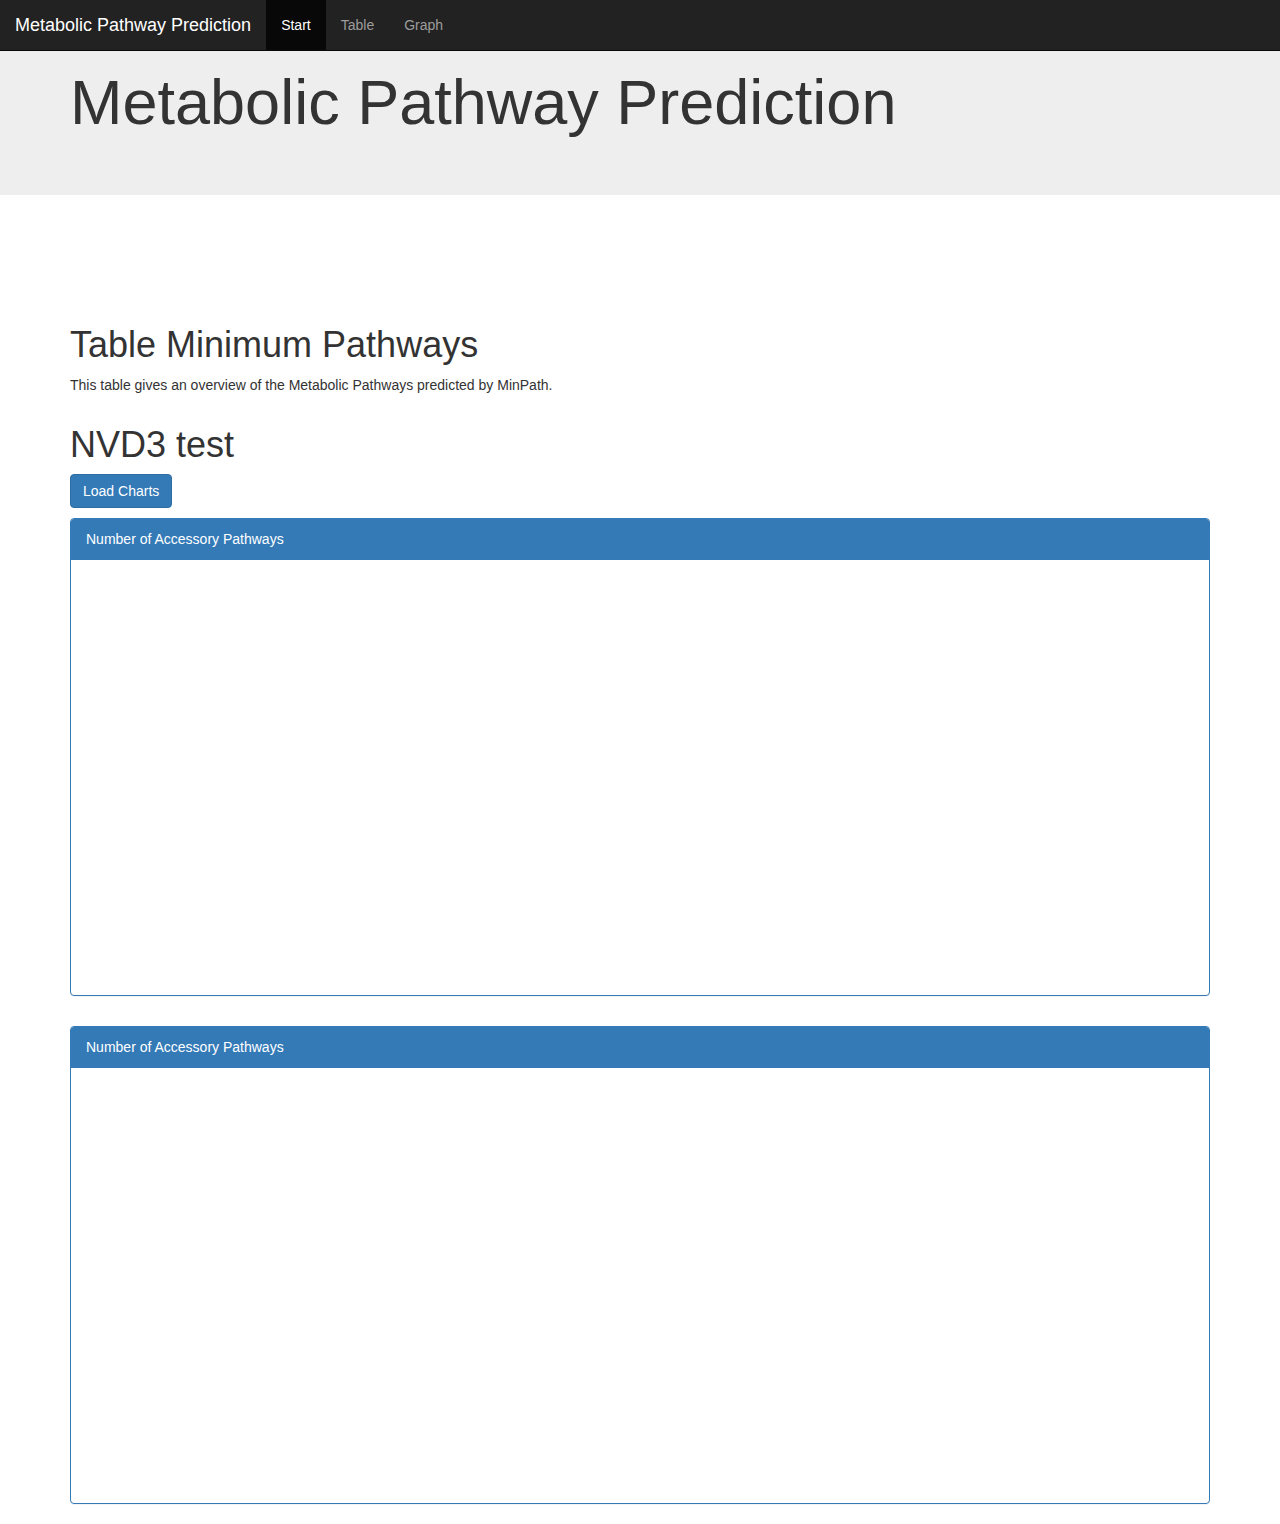
==== index.html @ ca13753d ":)" ====
<!DOCTYPE html>
<!-- head was copied from https://www.youtube.com/watch?v=IPwe3LaZ4Eg linked all
scripts/stylesheets for Nvd3 -->

<html lang="en">

<head>

  <title> MetaPathPrediction </title>
  <!-- meta for bootstrap to work properly -->
  <meta charset ="utf-8">
  <meta name ="viewport" content="width=device-width, initial-scale=1"> <!-- works on all devices and resolutions -->

  <!-- links all lokal .css stylesheets -->
  <link rel="stylesheet" href="styles/nvd3_181.css">
  <link rel="stylesheet" href="styles/bootstrap_337.css">
  <link rel="stylesheet" href="styles/styles.css">

  <!-- links all lokal javascript files -->
  <script src="scripts/framework/jquery331.js"> </script>
  <script src="scripts/framework/d3v3.js"> </script>
  <script src="scripts/framework/nvd3_181.js"> </script>

  <script src="scripts/testdata.json"> </script>
  <script src="scripts/full.json"> </script>
  <script src="scripts/functions.js"> </script>

</head>

<body>
  <!-- fixed navigation bar -->
  <nav class="navbar navbar-inverse navbar-fixed-top">
    <div class="container-fluid">
      <div class="navbar-header">
        <a class="navbar-brand" href="#"> Metabolic Pathway Prediction </a>
      </div>
      <ul class="nav navbar-nav">
        <li class="active"> <a href="#"> Start </a> </li>
        <li> <a href="#"> Table </a> </li>
        <li> <a href="#btnLoadChart"> Graph </a> </li>
      </ul>
    </div>
  </nav>

  <!-- jumbotron containing header -->
  <div class="jumbotron mb-0">
    <div class="container">
        <h1 class="display-3"> Metabolic Pathway Prediction </h1>
    </div>
  </div>

  <div class="container">

    <!-- container with table -->
    <div id="table-container">
      <h1 id="minpathcontainer" style="padding-top: 80px;"> Table Minimum Pathways </h1>
        <p> This table gives an overview of the Metabolic Pathways predicted by MinPath. </p>
    </div>

    <div class="row">
      <div class="col-sm-12">
          <h1> NVD3 test </h1>
          <button type="button" class="btn btn-primary" id="btnLoadCharts"> Load Charts </button>
      </div>
    </div>

<!-- header and load button; contains the graph -->
      <div class="row">
          <div class="col-sm-12">
          <div class="panel panel-primary">
            <div class="panel-heading"> Number of Accessory Pathways </div>
            <div class="panel-body">
              <div id="chart">
                <svg></svg>
              </div>
            </div>
          </div>
        </div>
      </div>

      <div class="row">
          <div class="col-sm-12">
          <div class="panel panel-primary">
            <div class="panel-heading"> Number of Accessory Pathways </div>
            <div class="panel-body">
              <div id="chart2">
                <svg></svg>
              </div>
            </div>
          </div>
        </div>
      </div>

  </div>

</body>

</html>
---- styles/nvd3_181.css ----
/* nvd3 version 1.8.1 (https://github.com/novus/nvd3) 2015-06-15 */
.nvd3 .nv-axis {
    pointer-events:none;
    opacity: 1;
}

.nvd3 .nv-axis path {
    fill: none;
    stroke: #000;
    stroke-opacity: .75;
    shape-rendering: crispEdges;
}

.nvd3 .nv-axis path.domain {
    stroke-opacity: .75;
}

.nvd3 .nv-axis.nv-x path.domain {
    stroke-opacity: 0;
}

.nvd3 .nv-axis line {
    fill: none;
    stroke: #e5e5e5;
    shape-rendering: crispEdges;
}

.nvd3 .nv-axis .zero line,
    /*this selector may not be necessary*/ .nvd3 .nv-axis line.zero {
    stroke-opacity: .75;
}

.nvd3 .nv-axis .nv-axisMaxMin text {
    font-weight: bold;
}

.nvd3 .x  .nv-axis .nv-axisMaxMin text,
.nvd3 .x2 .nv-axis .nv-axisMaxMin text,
.nvd3 .x3 .nv-axis .nv-axisMaxMin text {
    text-anchor: middle
}

.nvd3 .nv-axis.nv-disabled {
    opacity: 0;
}

.nvd3 .nv-bars rect {
    fill-opacity: .75;

    transition: fill-opacity 250ms linear;
    -moz-transition: fill-opacity 250ms linear;
    -webkit-transition: fill-opacity 250ms linear;
}

.nvd3 .nv-bars rect.hover {
    fill-opacity: 1;
}

.nvd3 .nv-bars .hover rect {
    fill: lightblue;
}

.nvd3 .nv-bars text {
    fill: rgba(0,0,0,0);
}

.nvd3 .nv-bars .hover text {
    fill: rgba(0,0,0,1);
}

.nvd3 .nv-multibar .nv-groups rect,
.nvd3 .nv-multibarHorizontal .nv-groups rect,
.nvd3 .nv-discretebar .nv-groups rect {
    stroke-opacity: 0;

    transition: fill-opacity 250ms linear;
    -moz-transition: fill-opacity 250ms linear;
    -webkit-transition: fill-opacity 250ms linear;
}

.nvd3 .nv-multibar .nv-groups rect:hover,
.nvd3 .nv-multibarHorizontal .nv-groups rect:hover,
.nvd3 .nv-candlestickBar .nv-ticks rect:hover,
.nvd3 .nv-discretebar .nv-groups rect:hover {
    fill-opacity: 1;
}

.nvd3 .nv-discretebar .nv-groups text,
.nvd3 .nv-multibarHorizontal .nv-groups text {
    font-weight: bold;
    fill: rgba(0,0,0,1);
    stroke: rgba(0,0,0,0);
}

/* boxplot CSS */
.nvd3 .nv-boxplot circle {
  fill-opacity: 0.5;
}

.nvd3 .nv-boxplot circle:hover {
  fill-opacity: 1;
}

.nvd3 .nv-boxplot rect:hover {
  fill-opacity: 1;
}

.nvd3 line.nv-boxplot-median {
  stroke: black;
}

.nv-boxplot-tick:hover {
  stroke-width: 2.5px;
}
/* bullet */
.nvd3.nv-bullet { font: 10px sans-serif; }
.nvd3.nv-bullet .nv-measure { fill-opacity: .8; }
.nvd3.nv-bullet .nv-measure:hover { fill-opacity: 1; }
.nvd3.nv-bullet .nv-marker { stroke: #000; stroke-width: 2px; }
.nvd3.nv-bullet .nv-markerTriangle { stroke: #000; fill: #fff; stroke-width: 1.5px; }
.nvd3.nv-bullet .nv-tick line { stroke: #666; stroke-width: .5px; }
.nvd3.nv-bullet .nv-range.nv-s0 { fill: #eee; }
.nvd3.nv-bullet .nv-range.nv-s1 { fill: #ddd; }
.nvd3.nv-bullet .nv-range.nv-s2 { fill: #ccc; }
.nvd3.nv-bullet .nv-title { font-size: 14px; font-weight: bold; }
.nvd3.nv-bullet .nv-subtitle { fill: #999; }


.nvd3.nv-bullet .nv-range {
    fill: #bababa;
    fill-opacity: .4;
}
.nvd3.nv-bullet .nv-range:hover {
    fill-opacity: .7;
}

.nvd3.nv-candlestickBar .nv-ticks .nv-tick {
    stroke-width: 1px;
}

.nvd3.nv-candlestickBar .nv-ticks .nv-tick.hover {
    stroke-width: 2px;
}

.nvd3.nv-candlestickBar .nv-ticks .nv-tick.positive rect {
    stroke: #2ca02c;
    fill: #2ca02c;
}

.nvd3.nv-candlestickBar .nv-ticks .nv-tick.negative rect {
    stroke: #d62728;
    fill: #d62728;
}

.with-transitions .nv-candlestickBar .nv-ticks .nv-tick {
    transition: stroke-width 250ms linear, stroke-opacity 250ms linear;
    -moz-transition: stroke-width 250ms linear, stroke-opacity 250ms linear;
    -webkit-transition: stroke-width 250ms linear, stroke-opacity 250ms linear;

}

.nvd3.nv-candlestickBar .nv-ticks line {
    stroke: #333;
}


.nvd3 .nv-legend .nv-disabled rect {
    /*fill-opacity: 0;*/
}

.nvd3 .nv-check-box .nv-box {
    fill-opacity:0;
    stroke-width:2;
}

.nvd3 .nv-check-box .nv-check {
    fill-opacity:0;
    stroke-width:4;
}

.nvd3 .nv-series.nv-disabled .nv-check-box .nv-check {
    fill-opacity:0;
    stroke-opacity:0;
}

.nvd3 .nv-controlsWrap .nv-legend .nv-check-box .nv-check {
    opacity: 0;
}

/* line plus bar */
.nvd3.nv-linePlusBar .nv-bar rect {
    fill-opacity: .75;
}

.nvd3.nv-linePlusBar .nv-bar rect:hover {
    fill-opacity: 1;
}
.nvd3 .nv-groups path.nv-line {
    fill: none;
}

.nvd3 .nv-groups path.nv-area {
    stroke: none;
}

.nvd3.nv-line .nvd3.nv-scatter .nv-groups .nv-point {
    fill-opacity: 0;
    stroke-opacity: 0;
}

.nvd3.nv-scatter.nv-single-point .nv-groups .nv-point {
    fill-opacity: .5 !important;
    stroke-opacity: .5 !important;
}


.with-transitions .nvd3 .nv-groups .nv-point {
    transition: stroke-width 250ms linear, stroke-opacity 250ms linear;
    -moz-transition: stroke-width 250ms linear, stroke-opacity 250ms linear;
    -webkit-transition: stroke-width 250ms linear, stroke-opacity 250ms linear;

}

.nvd3.nv-scatter .nv-groups .nv-point.hover,
.nvd3 .nv-groups .nv-point.hover {
    stroke-width: 7px;
    fill-opacity: .95 !important;
    stroke-opacity: .95 !important;
}


.nvd3 .nv-point-paths path {
    stroke: #aaa;
    stroke-opacity: 0;
    fill: #eee;
    fill-opacity: 0;
}



.nvd3 .nv-indexLine {
    cursor: ew-resize;
}

/********************
 * SVG CSS
 */

/********************
  Default CSS for an svg element nvd3 used
*/
svg.nvd3-svg {
    -webkit-touch-callout: none;
    -webkit-user-select: none;
    -khtml-user-select: none;
    -ms-user-select: none;
    -moz-user-select: none;
    user-select: none;
    display: block;
    width:100%;
    height:100%;
}

/********************
  Box shadow and border radius styling
*/
.nvtooltip.with-3d-shadow, .with-3d-shadow .nvtooltip {
    -moz-box-shadow: 0 5px 10px rgba(0,0,0,.2);
    -webkit-box-shadow: 0 5px 10px rgba(0,0,0,.2);
    box-shadow: 0 5px 10px rgba(0,0,0,.2);

    -webkit-border-radius: 5px;
    -moz-border-radius: 5px;
    border-radius: 5px;
}


.nvd3 text {
    font: normal 12px Arial;
}

.nvd3 .title {
    font: bold 14px Arial;
}

.nvd3 .nv-background {
    fill: white;
    fill-opacity: 0;
}

.nvd3.nv-noData {
    font-size: 18px;
    font-weight: bold;
}


/**********
*  Brush
*/

.nv-brush .extent {
    fill-opacity: .125;
    shape-rendering: crispEdges;
}

.nv-brush .resize path {
    fill: #eee;
    stroke: #666;
}


/**********
*  Legend
*/

.nvd3 .nv-legend .nv-series {
    cursor: pointer;
}

.nvd3 .nv-legend .nv-disabled circle {
    fill-opacity: 0;
}

/* focus */
.nvd3 .nv-brush .extent {
    fill-opacity: 0 !important;
}

.nvd3 .nv-brushBackground rect {
    stroke: #000;
    stroke-width: .4;
    fill: #fff;
    fill-opacity: .7;
}


.nvd3.nv-ohlcBar .nv-ticks .nv-tick {
    stroke-width: 1px;
}

.nvd3.nv-ohlcBar .nv-ticks .nv-tick.hover {
    stroke-width: 2px;
}

.nvd3.nv-ohlcBar .nv-ticks .nv-tick.positive {
    stroke: #2ca02c;
}

.nvd3.nv-ohlcBar .nv-ticks .nv-tick.negative {
    stroke: #d62728;
}


.nvd3 .background path {
    fill: none;
    stroke: #EEE;
    stroke-opacity: .4;
    shape-rendering: crispEdges;
}

.nvd3 .foreground path {
    fill: none;
    stroke-opacity: .7;
}

.nvd3 .nv-parallelCoordinates-brush .extent
{
    fill: #fff;
    fill-opacity: .6;
    stroke: gray;
    shape-rendering: crispEdges;
}

.nvd3 .nv-parallelCoordinates .hover  {
    fill-opacity: 1;
	stroke-width: 3px;
}


.nvd3 .missingValuesline line {
  fill: none;
  stroke: black;
  stroke-width: 1;
  stroke-opacity: 1;
  stroke-dasharray: 5, 5;
}
.nvd3.nv-pie path {
    stroke-opacity: 0;
    transition: fill-opacity 250ms linear, stroke-width 250ms linear, stroke-opacity 250ms linear;
    -moz-transition: fill-opacity 250ms linear, stroke-width 250ms linear, stroke-opacity 250ms linear;
    -webkit-transition: fill-opacity 250ms linear, stroke-width 250ms linear, stroke-opacity 250ms linear;

}

.nvd3.nv-pie .nv-pie-title {
    font-size: 24px;
    fill: rgba(19, 196, 249, 0.59);
}

.nvd3.nv-pie .nv-slice text {
    stroke: #000;
    stroke-width: 0;
}

.nvd3.nv-pie path {
    stroke: #fff;
    stroke-width: 1px;
    stroke-opacity: 1;
}

.nvd3.nv-pie .hover path {
    fill-opacity: .7;
}
.nvd3.nv-pie .nv-label {
    pointer-events: none;
}
.nvd3.nv-pie .nv-label rect {
    fill-opacity: 0;
    stroke-opacity: 0;
}

/* scatter */
.nvd3 .nv-groups .nv-point.hover {
    stroke-width: 20px;
    stroke-opacity: .5;
}

.nvd3 .nv-scatter .nv-point.hover {
    fill-opacity: 1;
}
.nv-noninteractive {
    pointer-events: none;
}

.nv-distx, .nv-disty {
    pointer-events: none;
}

/* sparkline */
.nvd3.nv-sparkline path {
    fill: none;
}

.nvd3.nv-sparklineplus g.nv-hoverValue {
    pointer-events: none;
}

.nvd3.nv-sparklineplus .nv-hoverValue line {
    stroke: #333;
    stroke-width: 1.5px;
}

.nvd3.nv-sparklineplus,
.nvd3.nv-sparklineplus g {
    pointer-events: all;
}

.nvd3 .nv-hoverArea {
    fill-opacity: 0;
    stroke-opacity: 0;
}

.nvd3.nv-sparklineplus .nv-xValue,
.nvd3.nv-sparklineplus .nv-yValue {
    stroke-width: 0;
    font-size: .9em;
    font-weight: normal;
}

.nvd3.nv-sparklineplus .nv-yValue {
    stroke: #f66;
}

.nvd3.nv-sparklineplus .nv-maxValue {
    stroke: #2ca02c;
    fill: #2ca02c;
}

.nvd3.nv-sparklineplus .nv-minValue {
    stroke: #d62728;
    fill: #d62728;
}

.nvd3.nv-sparklineplus .nv-currentValue {
    font-weight: bold;
    font-size: 1.1em;
}
/* stacked area */
.nvd3.nv-stackedarea path.nv-area {
    fill-opacity: .7;
    stroke-opacity: 0;
    transition: fill-opacity 250ms linear, stroke-opacity 250ms linear;
    -moz-transition: fill-opacity 250ms linear, stroke-opacity 250ms linear;
    -webkit-transition: fill-opacity 250ms linear, stroke-opacity 250ms linear;
}

.nvd3.nv-stackedarea path.nv-area.hover {
    fill-opacity: .9;
}


.nvd3.nv-stackedarea .nv-groups .nv-point {
    stroke-opacity: 0;
    fill-opacity: 0;
}


.nvtooltip {
    position: absolute;
    background-color: rgba(255,255,255,1.0);
    color: rgba(0,0,0,1.0);
    padding: 1px;
    border: 1px solid rgba(0,0,0,.2);
    z-index: 10000;
    display: block;

    font-family: Arial;
    font-size: 13px;
    text-align: left;
    pointer-events: none;

    white-space: nowrap;

    -webkit-touch-callout: none;
    -webkit-user-select: none;
    -khtml-user-select: none;
    -moz-user-select: none;
    -ms-user-select: none;
    user-select: none;
}

.nvtooltip {
    background: rgba(255,255,255, 0.8);
    border: 1px solid rgba(0,0,0,0.5);
    border-radius: 4px;
}

/*Give tooltips that old fade in transition by
    putting a "with-transitions" class on the container div.
*/
.nvtooltip.with-transitions, .with-transitions .nvtooltip {
    transition: opacity 50ms linear;
    -moz-transition: opacity 50ms linear;
    -webkit-transition: opacity 50ms linear;

    transition-delay: 200ms;
    -moz-transition-delay: 200ms;
    -webkit-transition-delay: 200ms;
}

.nvtooltip.x-nvtooltip,
.nvtooltip.y-nvtooltip {
    padding: 8px;
}

.nvtooltip h3 {
    margin: 0;
    padding: 4px 14px;
    line-height: 18px;
    font-weight: normal;
    background-color: rgba(247,247,247,0.75);
    color: rgba(0,0,0,1.0);
    text-align: center;

    border-bottom: 1px solid #ebebeb;

    -webkit-border-radius: 5px 5px 0 0;
    -moz-border-radius: 5px 5px 0 0;
    border-radius: 5px 5px 0 0;
}

.nvtooltip p {
    margin: 0;
    padding: 5px 14px;
    text-align: center;
}

.nvtooltip span {
    display: inline-block;
    margin: 2px 0;
}

.nvtooltip table {
    margin: 6px;
    border-spacing:0;
}


.nvtooltip table td {
    padding: 2px 9px 2px 0;
    vertical-align: middle;
}

.nvtooltip table td.key {
    font-weight:normal;
}
.nvtooltip table td.value {
    text-align: right;
    font-weight: bold;
}

.nvtooltip table tr.highlight td {
    padding: 1px 9px 1px 0;
    border-bottom-style: solid;
    border-bottom-width: 1px;
    border-top-style: solid;
    border-top-width: 1px;
}

.nvtooltip table td.legend-color-guide div {
    width: 8px;
    height: 8px;
    vertical-align: middle;
}

.nvtooltip table td.legend-color-guide div {
    width: 12px;
    height: 12px;
    border: 1px solid #999;
}

.nvtooltip .footer {
    padding: 3px;
    text-align: center;
}

.nvtooltip-pending-removal {
    pointer-events: none;
    display: none;
}


/****
Interactive Layer
*/
.nvd3 .nv-interactiveGuideLine {
    pointer-events:none;
}
.nvd3 line.nv-guideline {
    stroke: #ccc;
}
---- styles/styles.css ----
#chart svg {
  height: 400px;
}

#chart2 svg {
  height: 400px;
}
div.row {
    margin-top: 10px;
}
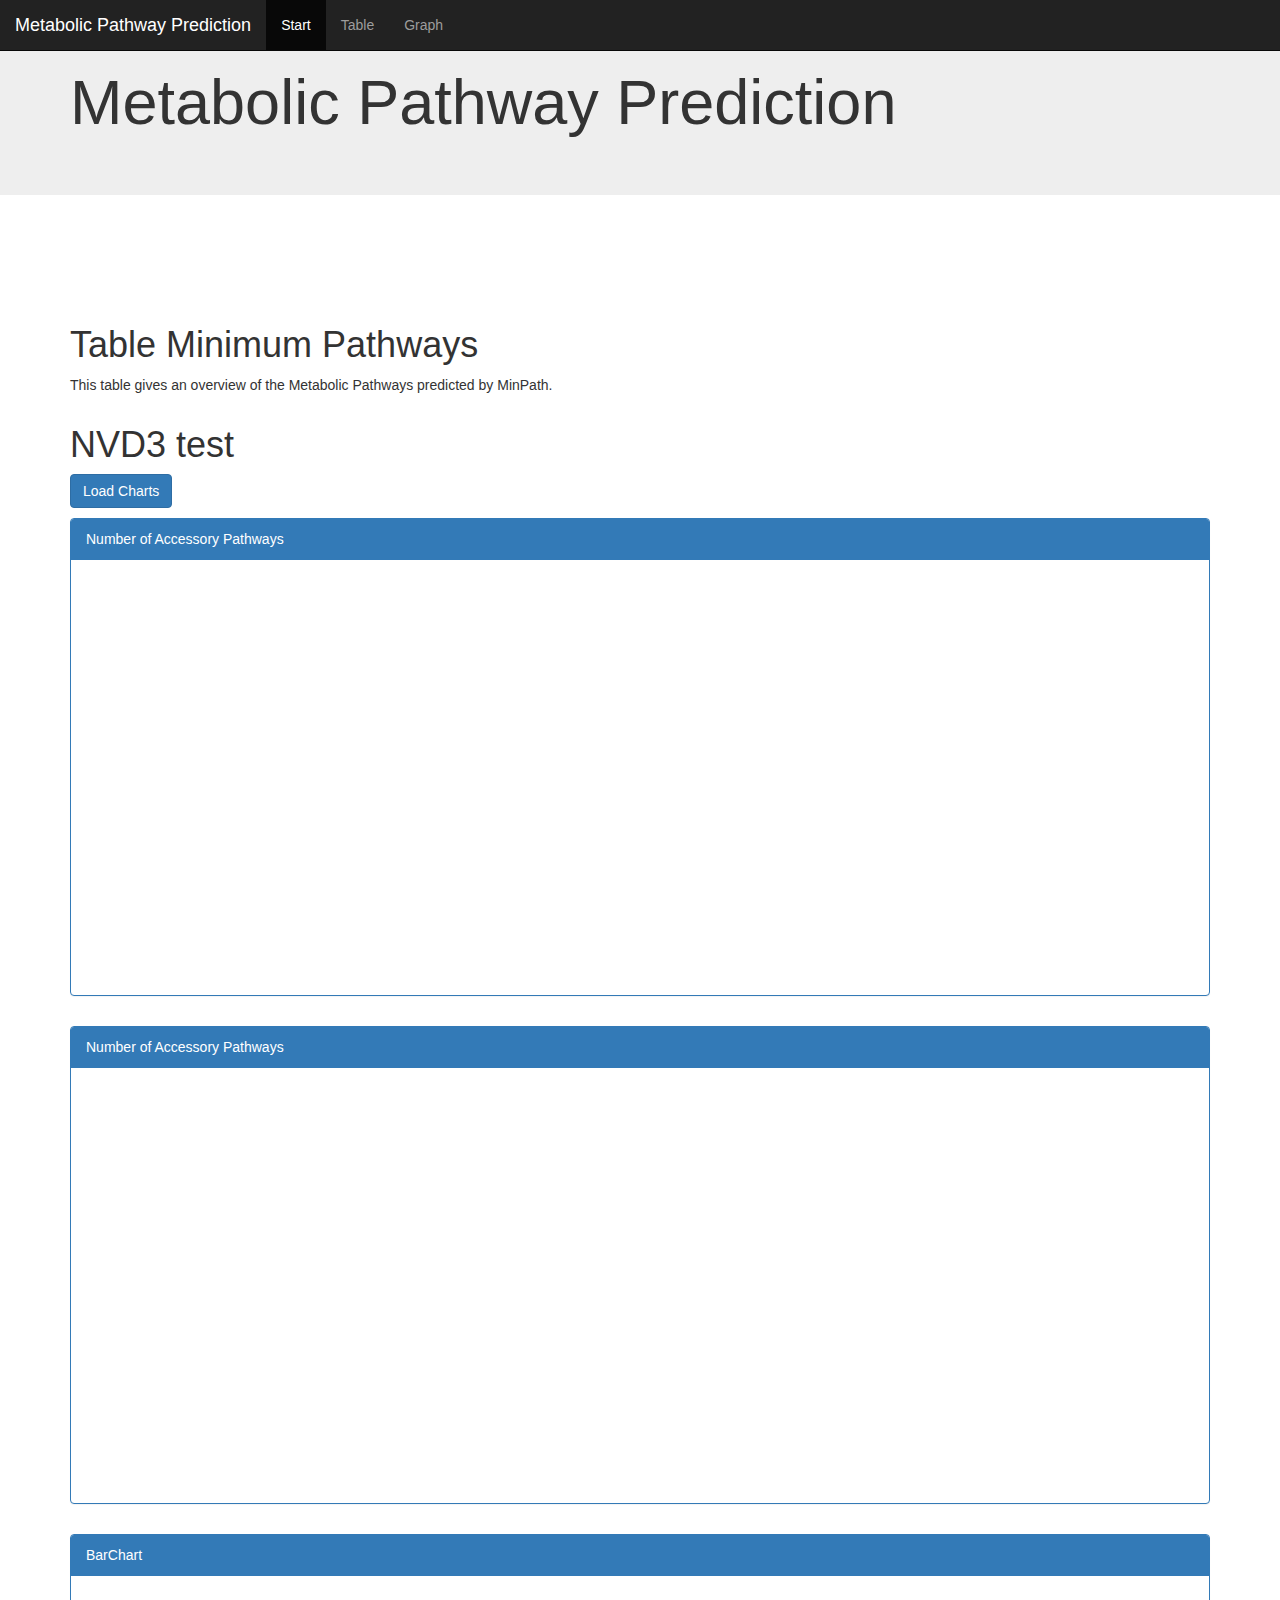
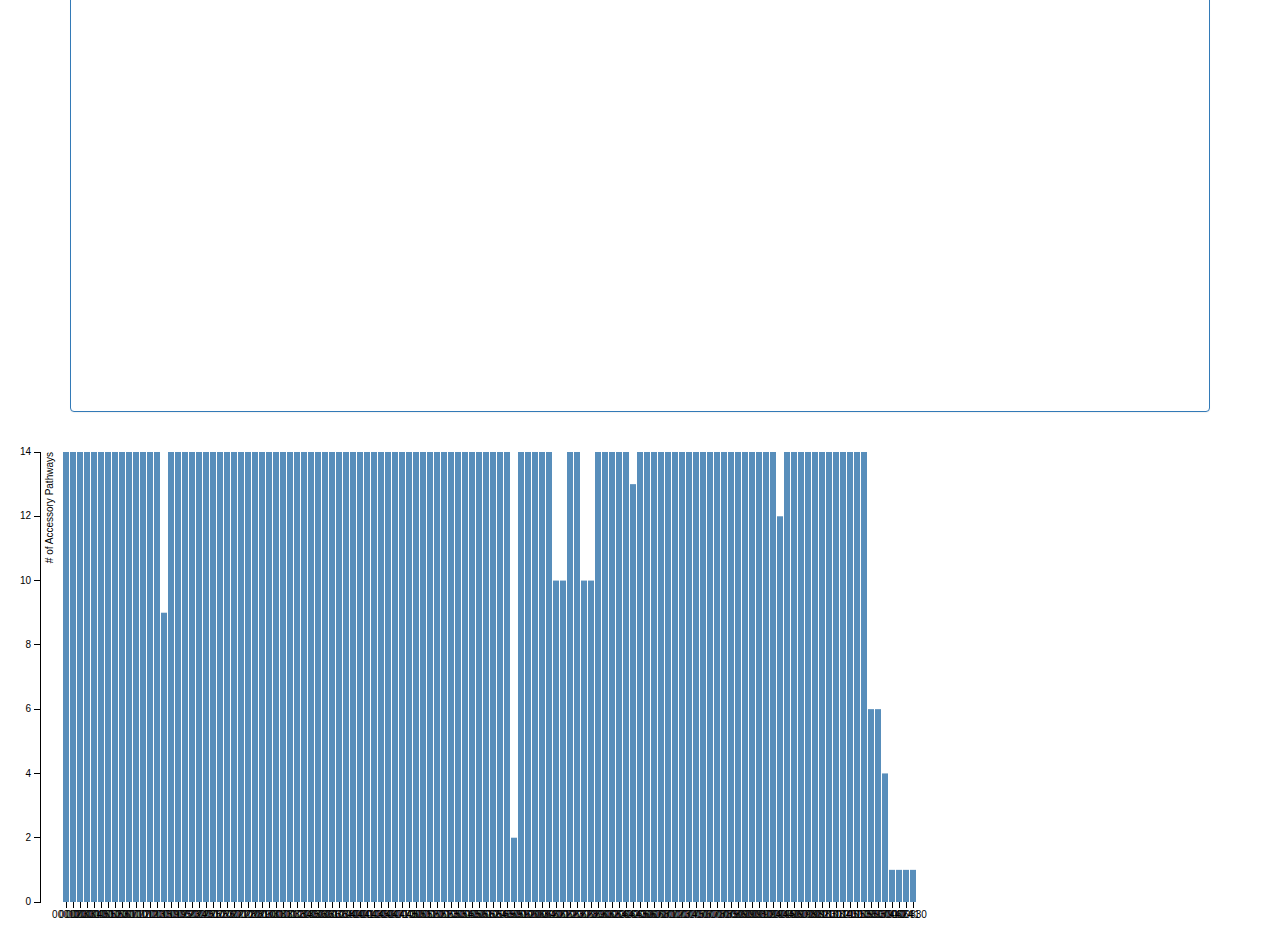
==== commit 1fdb845f: "ordered barchart added" ====
--- a/index.html
+++ b/index.html
@@ -24,10 +24,41 @@
   <script src="scripts/testdata.json"> </script>
   <script src="scripts/full.json"> </script>
   <script src="scripts/functions.js"> </script>
+<!--  <script src="scripts/barChartScript.js"></script> -->
+<style>
+
+.axis text {
+  font: 10px sans-serif;
+}
+
+.axis path,
+.axis line {
+  fill: none;
+  stroke: #000;
+  shape-rendering: crispEdges;
+}
+
+.bar {
+  fill: steelblue;
+  fill-opacity: .9;
+}
+
+.x.axis path {
+  display: none;
+}
+
+label {
+  position: absolute;
+  top: 10px;
+  right: 10px;
+}
+
+</style>
 
 </head>
 
 <body>
+
   <!-- fixed navigation bar -->
   <nav class="navbar navbar-inverse navbar-fixed-top">
     <div class="container-fluid">
@@ -91,8 +122,113 @@
         </div>
       </div>
 
+
+      <div class="row">
+          <div class="col-sm-12">
+          <div class="panel panel-primary">
+            <div class="panel-heading"> BarChart </div>
+            <div class="panel-body">
+              <div id="chart3">
+                <svg>
+                  <script>
+
+                var margin = {top: 20, right: 20, bottom: 30, left: 40},
+                    width = 960 - margin.left - margin.right,
+                    height = 500 - margin.top - margin.bottom;
+
+                var x = d3.scale.ordinal()
+                    .rangeRoundBands([0, width], .1, 1);
+
+                var y = d3.scale.linear()
+                    .range([height, 0]);
+
+                var xAxis = d3.svg.axis()
+                    .scale(x)
+                    .orient("bottom");
+
+                var yAxis = d3.svg.axis()
+                    .scale(y)
+                    .orient("left")
+
+                var svg = d3.select("body").append("svg")
+                    .attr("width", width + margin.left + margin.right)
+                    .attr("height", height + margin.top + margin.bottom)
+                  .append("g")
+                    .attr("transform", "translate(" + margin.left + "," + margin.top + ")");
+
+                d3.json("scripts/full.json", function(error, data) {
+
+                  x.domain(data.map(function(d) { return d.id; }));
+                  y.domain([0, d3.max(data, function(d) { return d.count; })]);
+
+                  svg.append("g")
+                      .attr("class", "x axis")
+                      .attr("transform", "translate(0," + height + ")")
+                      .call(xAxis);
+
+                  svg.append("g")
+                      .attr("class", "y axis")
+                      .call(yAxis)
+                    .append("text")
+                      .attr("transform", "rotate(-90)")
+                      .attr("y", 6)
+                      .attr("dy", ".71em")
+                      .style("text-anchor", "end")
+                      .text("# of Accessory Pathways");
+
+                  svg.selectAll(".bar")
+                      .data(data)
+                    .enter().append("rect")
+                      .attr("class", "bar")
+                      .attr("x", function(d) { return x(d.id); })
+                      .attr("width", x.rangeBand())
+                      .attr("y", function(d) { return y(d.count); })
+                      .attr("height", function(d) { return height - y(d.count); });
+
+                  d3.select("input").on("change", change);
+
+                  var sortTimeout = setTimeout(function() {
+                    d3.select("input").property("checked", true).each(change);
+                  }, 2000);
+
+                  function change() {
+                    clearTimeout(sortTimeout);
+
+                    // Copy-on-write since tweens are evaluated after a delay.
+                    var x0 = x.domain(data.sort(this.checked
+                        ? function(a, b) { return b.count - a.count; }
+                        : function(a, b) { return d3.ascending(a.id, b.id); })
+                        .map(function(d) { return d.id; }))
+                        .copy();
+
+                    svg.selectAll(".bar")
+                        .sort(function(a, b) { return x0(a.id) - x0(b.id); });
+
+                    var transition = svg.transition().duration(750),
+                        delay = function(d, i) { return i * 50; };
+
+                    transition.selectAll(".bar")
+                        .delay(delay)
+                        .attr("x", function(d) { return x0(d.id); });
+
+                    transition.select(".x.axis")
+                        .call(xAxis)
+                      .selectAll("g")
+                        .delay(delay);
+                  }
+                });
+
+                </script>
+                </svg>
+              </div>
+            </div>
+          </div>
+        </div>
+      </div>
   </div>
 
+  <label> <input type="checkbox"> Sort values </label>
+
 </body>
 
 </html>
--- a/styles/styles.css
+++ b/styles/styles.css
@@ -5,6 +5,10 @@
 #chart2 svg {
   height: 400px;
 }
+#chart3 svg {
+  height: 400px;
+}
+
 div.row {
     margin-top: 10px;
 }
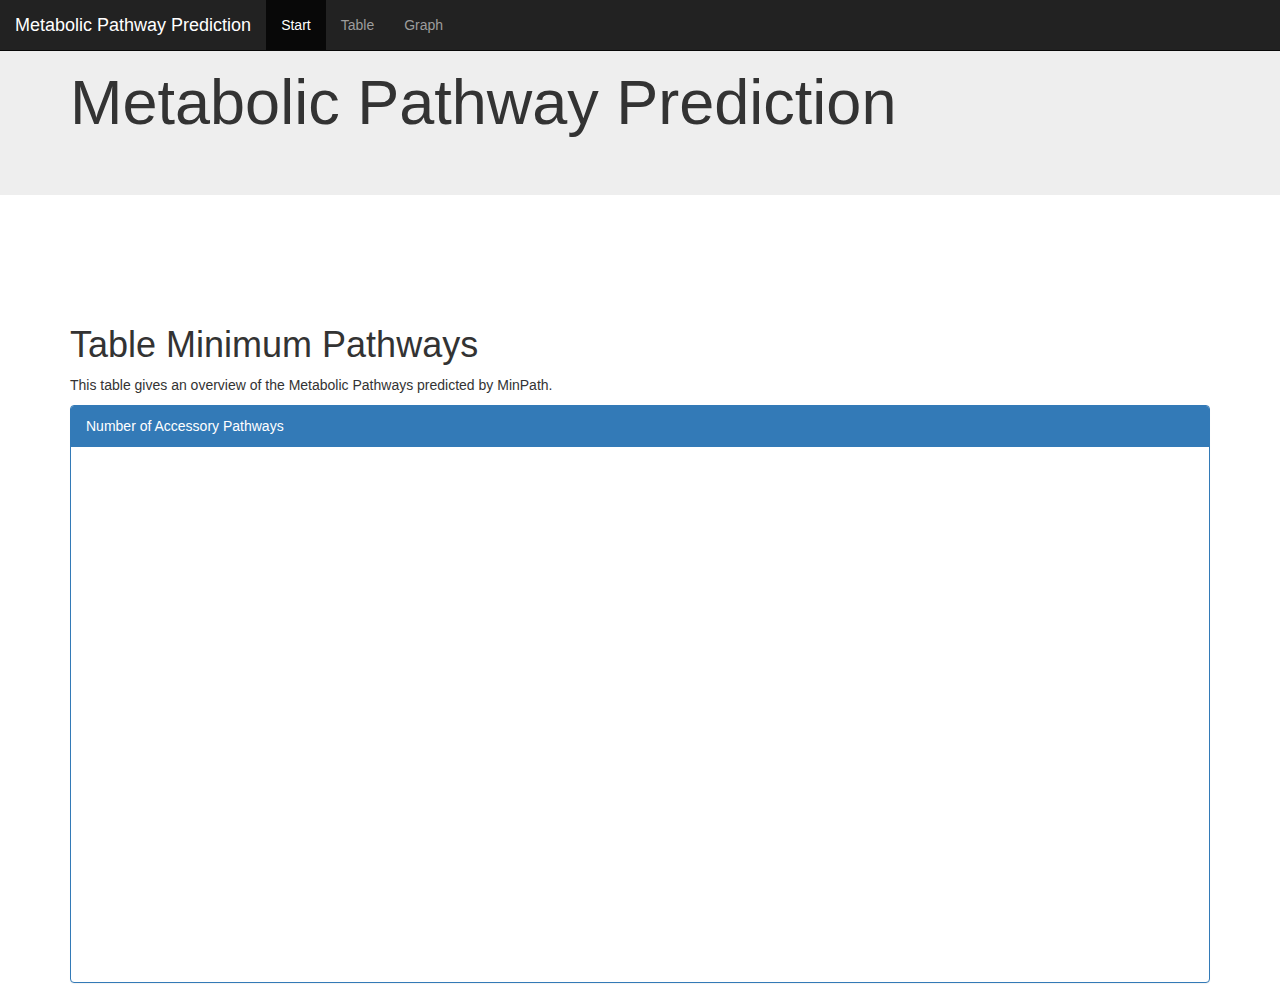
==== commit 04c04d96: "vivis stuff + barchart which is almost functioning" ====
--- a/index.html
+++ b/index.html
@@ -88,13 +88,6 @@
         <p> This table gives an overview of the Metabolic Pathways predicted by MinPath. </p>
     </div>
 
-    <div class="row">
-      <div class="col-sm-12">
-          <h1> NVD3 test </h1>
-          <button type="button" class="btn btn-primary" id="btnLoadCharts"> Load Charts </button>
-      </div>
-    </div>
-
 <!-- header and load button; contains the graph -->
       <div class="row">
           <div class="col-sm-12">
@@ -108,126 +101,8 @@
           </div>
         </div>
       </div>
-
-      <div class="row">
-          <div class="col-sm-12">
-          <div class="panel panel-primary">
-            <div class="panel-heading"> Number of Accessory Pathways </div>
-            <div class="panel-body">
-              <div id="chart2">
-                <svg></svg>
-              </div>
-            </div>
-          </div>
-        </div>
-      </div>
-
-
-      <div class="row">
-          <div class="col-sm-12">
-          <div class="panel panel-primary">
-            <div class="panel-heading"> BarChart </div>
-            <div class="panel-body">
-              <div id="chart3">
-                <svg>
-                  <script>
-
-                var margin = {top: 20, right: 20, bottom: 30, left: 40},
-                    width = 960 - margin.left - margin.right,
-                    height = 500 - margin.top - margin.bottom;
-
-                var x = d3.scale.ordinal()
-                    .rangeRoundBands([0, width], .1, 1);
-
-                var y = d3.scale.linear()
-                    .range([height, 0]);
-
-                var xAxis = d3.svg.axis()
-                    .scale(x)
-                    .orient("bottom");
-
-                var yAxis = d3.svg.axis()
-                    .scale(y)
-                    .orient("left")
-
-                var svg = d3.select("body").append("svg")
-                    .attr("width", width + margin.left + margin.right)
-                    .attr("height", height + margin.top + margin.bottom)
-                  .append("g")
-                    .attr("transform", "translate(" + margin.left + "," + margin.top + ")");
-
-                d3.json("scripts/full.json", function(error, data) {
-
-                  x.domain(data.map(function(d) { return d.id; }));
-                  y.domain([0, d3.max(data, function(d) { return d.count; })]);
-
-                  svg.append("g")
-                      .attr("class", "x axis")
-                      .attr("transform", "translate(0," + height + ")")
-                      .call(xAxis);
-
-                  svg.append("g")
-                      .attr("class", "y axis")
-                      .call(yAxis)
-                    .append("text")
-                      .attr("transform", "rotate(-90)")
-                      .attr("y", 6)
-                      .attr("dy", ".71em")
-                      .style("text-anchor", "end")
-                      .text("# of Accessory Pathways");
-
-                  svg.selectAll(".bar")
-                      .data(data)
-                    .enter().append("rect")
-                      .attr("class", "bar")
-                      .attr("x", function(d) { return x(d.id); })
-                      .attr("width", x.rangeBand())
-                      .attr("y", function(d) { return y(d.count); })
-                      .attr("height", function(d) { return height - y(d.count); });
-
-                  d3.select("input").on("change", change);
-
-                  var sortTimeout = setTimeout(function() {
-                    d3.select("input").property("checked", true).each(change);
-                  }, 2000);
-
-                  function change() {
-                    clearTimeout(sortTimeout);
-
-                    // Copy-on-write since tweens are evaluated after a delay.
-                    var x0 = x.domain(data.sort(this.checked
-                        ? function(a, b) { return b.count - a.count; }
-                        : function(a, b) { return d3.ascending(a.id, b.id); })
-                        .map(function(d) { return d.id; }))
-                        .copy();
-
-                    svg.selectAll(".bar")
-                        .sort(function(a, b) { return x0(a.id) - x0(b.id); });
-
-                    var transition = svg.transition().duration(750),
-                        delay = function(d, i) { return i * 50; };
-
-                    transition.selectAll(".bar")
-                        .delay(delay)
-                        .attr("x", function(d) { return x0(d.id); });
-
-                    transition.select(".x.axis")
-                        .call(xAxis)
-                      .selectAll("g")
-                        .delay(delay);
-                  }
-                });
-
-                </script>
-                </svg>
-              </div>
-            </div>
-          </div>
-        </div>
-      </div>
   </div>
 
-  <label> <input type="checkbox"> Sort values </label>
 
 </body>
 
--- a/styles/styles.css
+++ b/styles/styles.css
@@ -1,5 +1,5 @@
 #chart svg {
-  height: 400px;
+  height: 500px;
 }
 
 #chart2 svg {
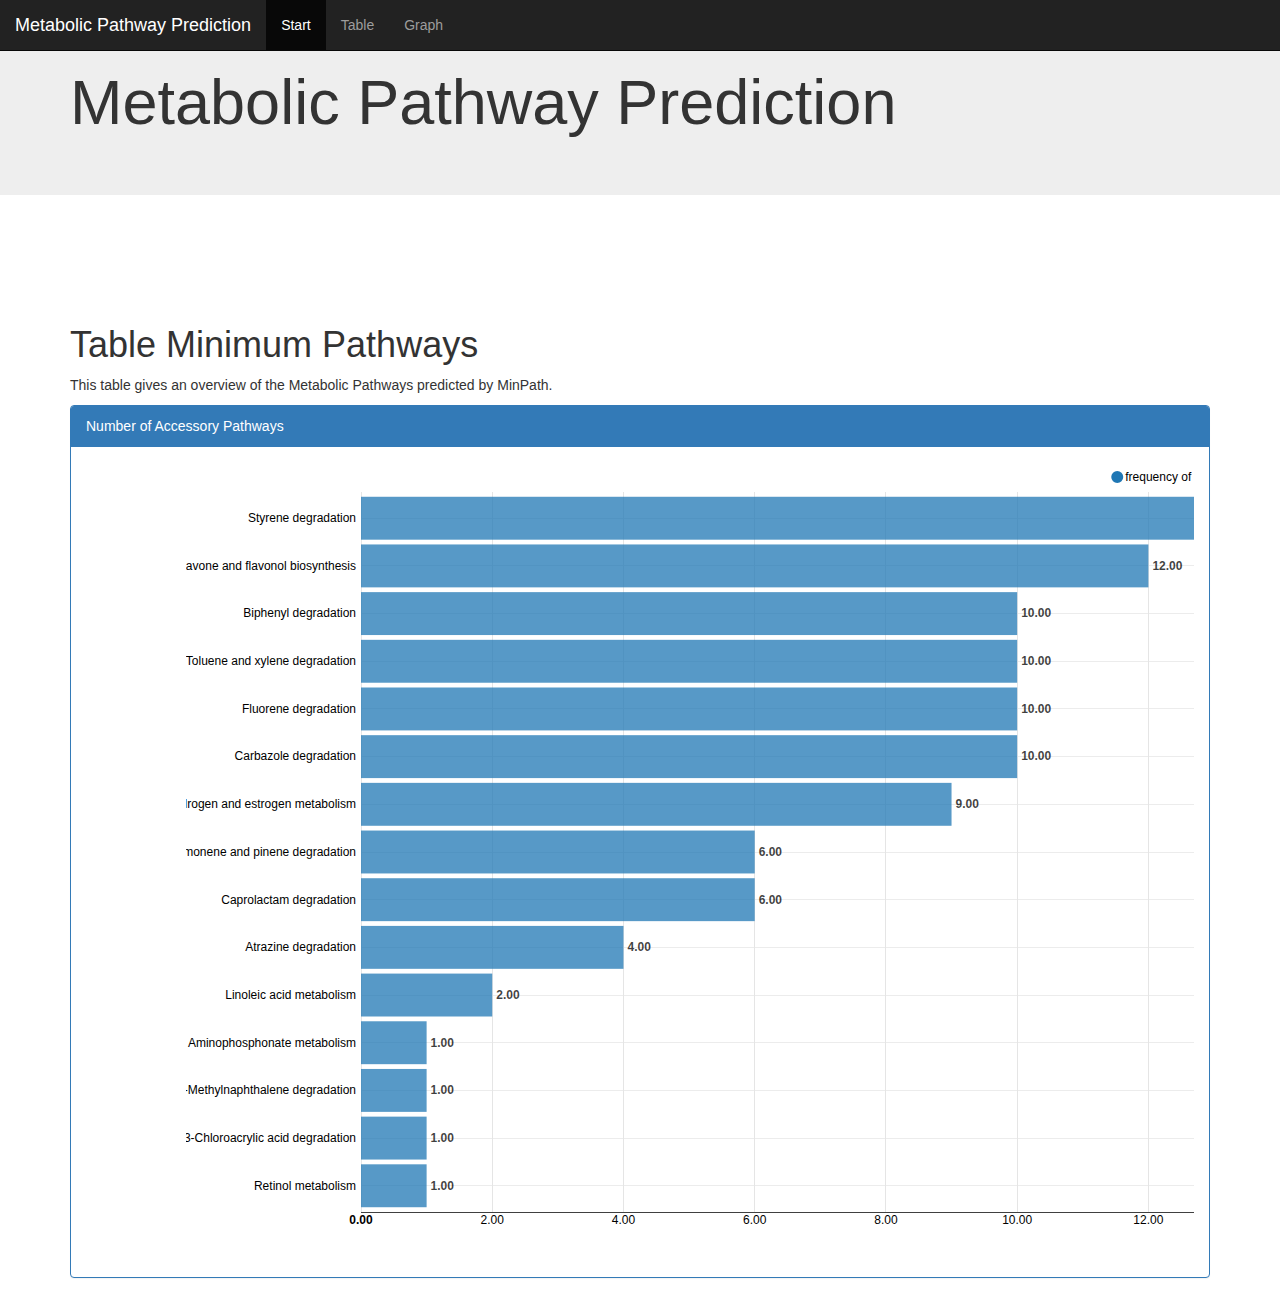
==== commit 628b9a5a: "working barchart with tooltips which are too big" ====
--- a/index.html
+++ b/index.html
@@ -21,39 +21,11 @@
   <script src="scripts/framework/d3v3.js"> </script>
   <script src="scripts/framework/nvd3_181.js"> </script>
 
+  <script src="scripts/full.js"> </script>
   <script src="scripts/testdata.json"> </script>
   <script src="scripts/full.json"> </script>
   <script src="scripts/functions.js"> </script>
 <!--  <script src="scripts/barChartScript.js"></script> -->
-<style>
-
-.axis text {
-  font: 10px sans-serif;
-}
-
-.axis path,
-.axis line {
-  fill: none;
-  stroke: #000;
-  shape-rendering: crispEdges;
-}
-
-.bar {
-  fill: steelblue;
-  fill-opacity: .9;
-}
-
-.x.axis path {
-  display: none;
-}
-
-label {
-  position: absolute;
-  top: 10px;
-  right: 10px;
-}
-
-</style>
 
 </head>
 
@@ -94,7 +66,7 @@
           <div class="panel panel-primary">
             <div class="panel-heading"> Number of Accessory Pathways </div>
             <div class="panel-body">
-              <div id="chart">
+              <div id="horizontalbarchart">
                 <svg></svg>
               </div>
             </div>
--- a/styles/styles.css
+++ b/styles/styles.css
@@ -1,12 +1,7 @@
-#chart svg {
-  height: 500px;
-}
 
-#chart2 svg {
-  height: 400px;
-}
-#chart3 svg {
-  height: 400px;
+#horizontalbarchart svg {
+  height: 800px;
+  padding-left: 100px;
 }
 
 div.row {
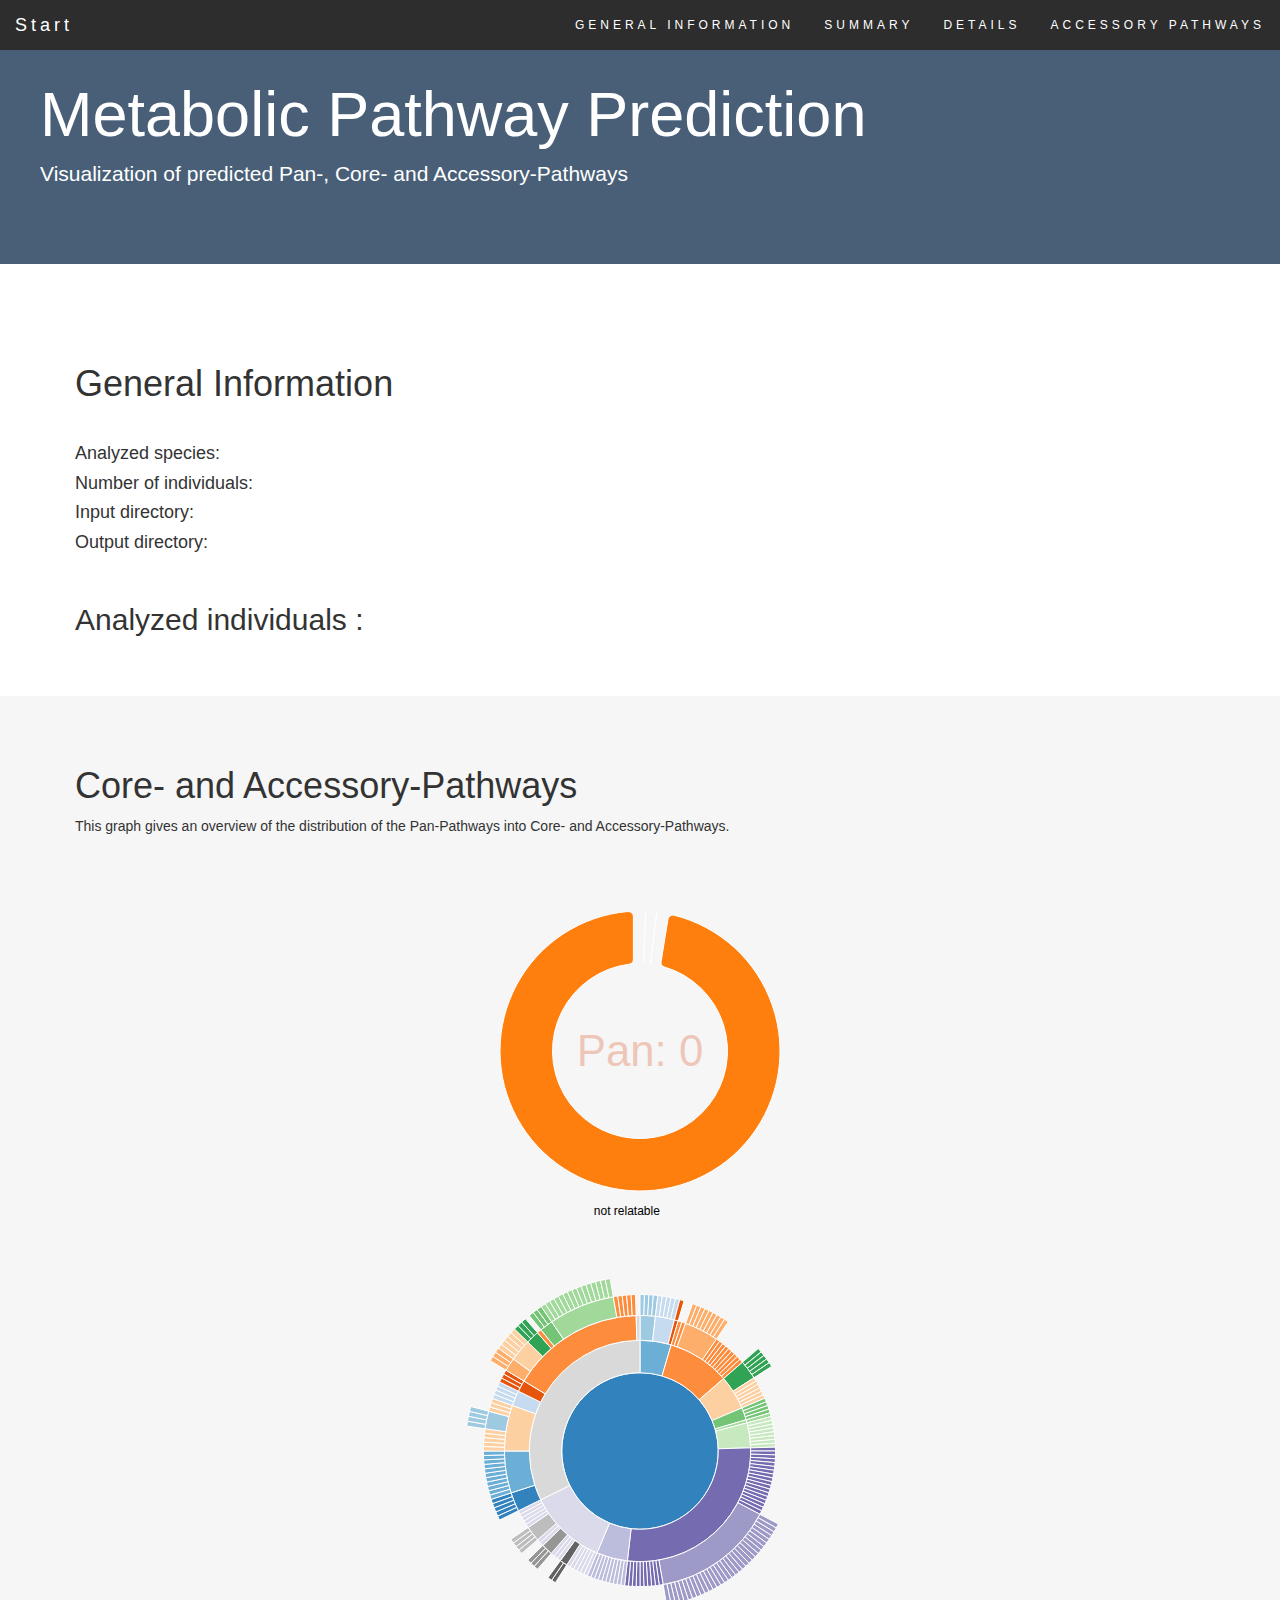
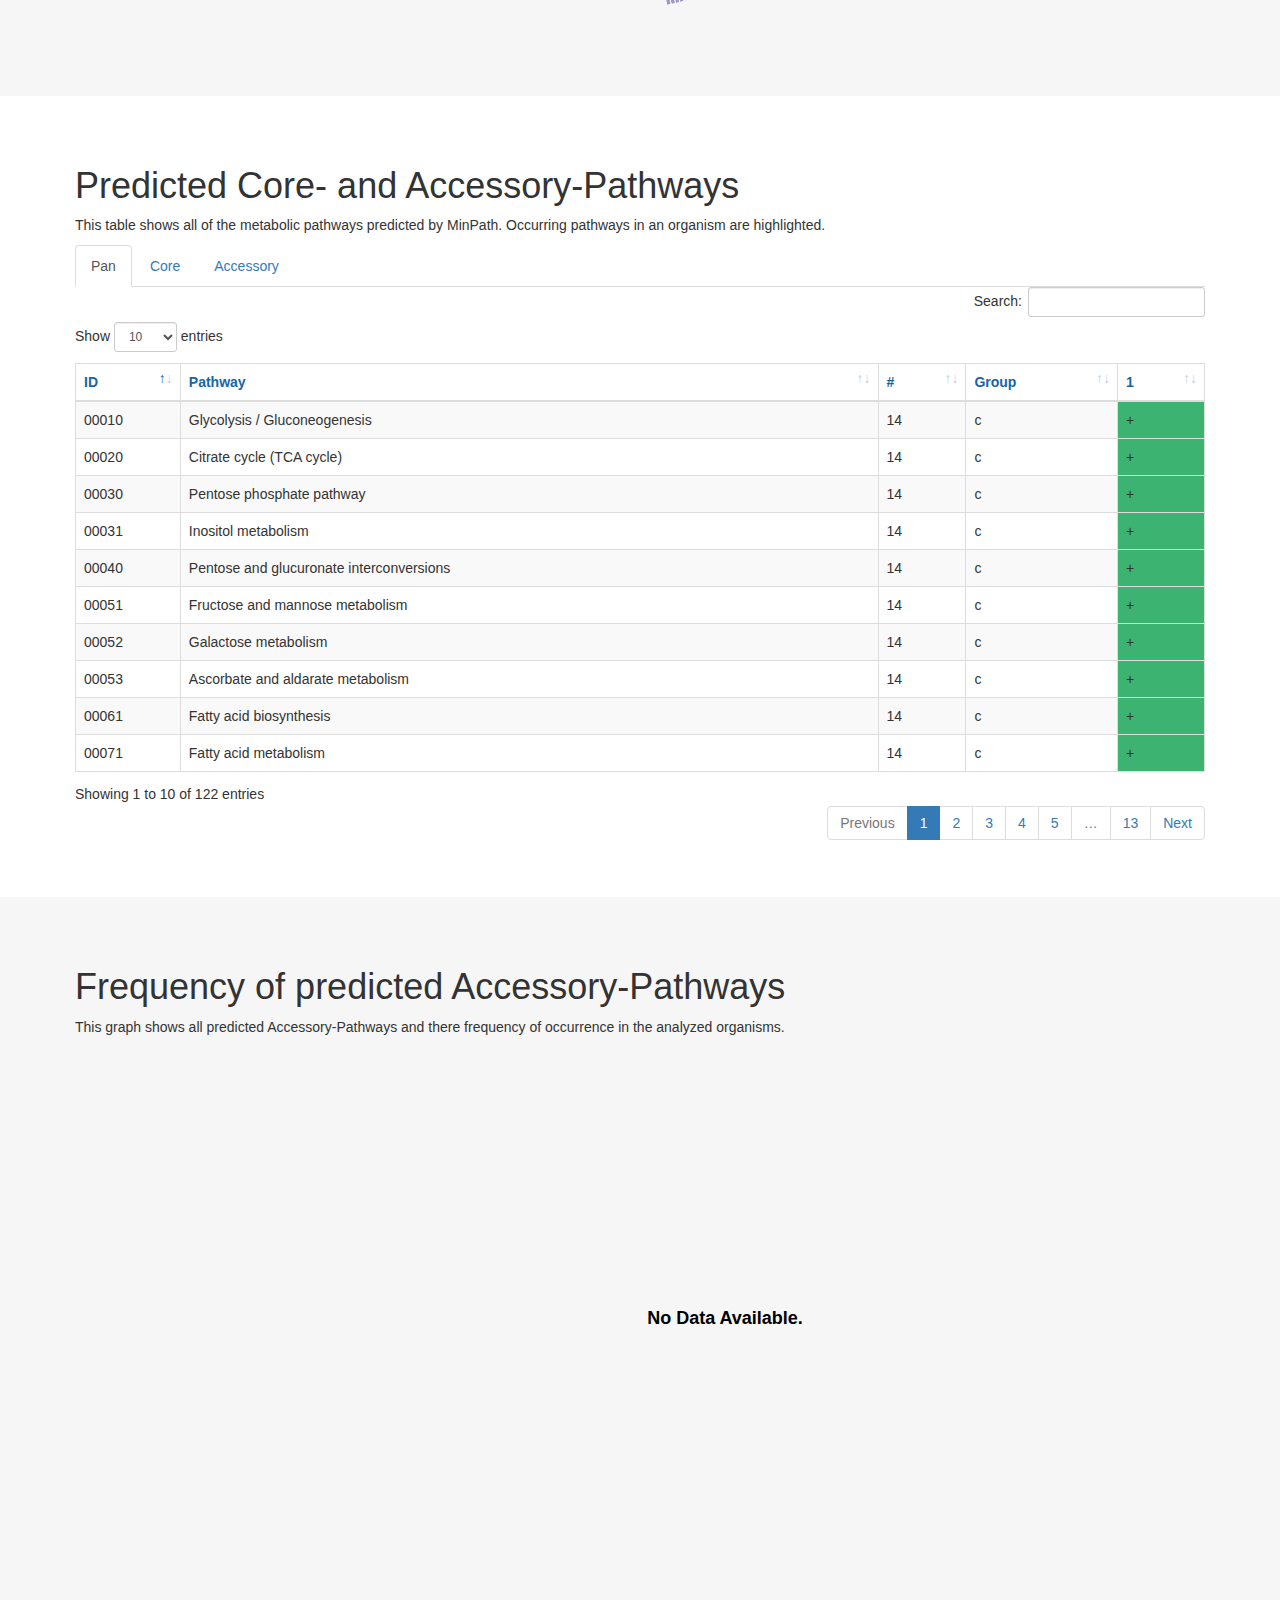
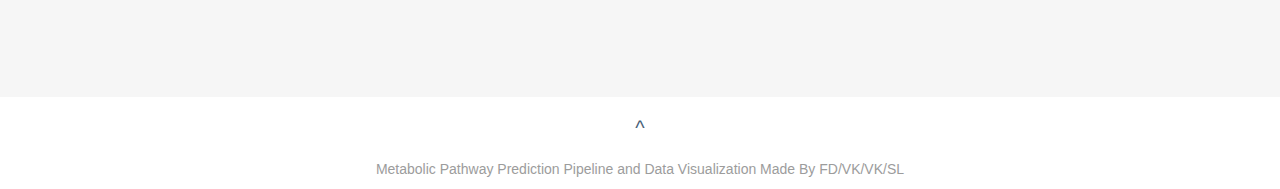
==== commit 4b04f45e: "new stuff" ====
--- a/index.html
+++ b/index.html
@@ -1,81 +1,245 @@
 <!DOCTYPE html>
-<!-- head was copied from https://www.youtube.com/watch?v=IPwe3LaZ4Eg linked all
-scripts/stylesheets for Nvd3 -->
-
+<!--
+  ~ Description blabla
+  -->
 <html lang="en">
-
 <head>
-
-  <title> MetaPathPrediction </title>
-  <!-- meta for bootstrap to work properly -->
-  <meta charset ="utf-8">
-  <meta name ="viewport" content="width=device-width, initial-scale=1"> <!-- works on all devices and resolutions -->
-
-  <!-- links all lokal .css stylesheets -->
-  <link rel="stylesheet" href="styles/nvd3_181.css">
-  <link rel="stylesheet" href="styles/bootstrap_337.css">
-  <link rel="stylesheet" href="styles/styles.css">
-
-  <!-- links all lokal javascript files -->
-  <script src="scripts/framework/jquery331.js"> </script>
-  <script src="scripts/framework/d3v3.js"> </script>
-  <script src="scripts/framework/nvd3_181.js"> </script>
-
-  <script src="scripts/full.js"> </script>
-  <script src="scripts/testdata.json"> </script>
-  <script src="scripts/full.json"> </script>
-  <script src="scripts/functions.js"> </script>
-<!--  <script src="scripts/barChartScript.js"></script> -->
-
+    <meta charset="utf-8">
+    <meta name="viewport" content="width=device-width, initial-scale=1">
+    <!-- <meta name="description" content="MPP workflow for run id [011]"> -->
+    <meta name="author" content="FD/VK/VK/SL">
+
+    <title> MetaPathPrediction </title>
+
+    <!-- links all local .css files -->
+    <!--
+    * Bootstrap v3.3.7 (http://getbootstrap.com)
+    * Copyright 2011-2016 Twitter, Inc.
+    * Licensed under MIT (https://github.com/twbs/bootstrap/blob/master/LICENSE)
+    -->
+
+    <link rel="stylesheet" type="text/css" href="styles/dataTables.bootstrap4.min.css">
+    <script src="scripts/framework/jquery331.js"></script>
+    <script type="text/javascript" charset="utf8" src="scripts/framework/jquery.dataTables.js"></script>
+
+    <link rel="stylesheet" href="styles/bootstrap.css">
+    <script src="scripts/framework/bootstrap.bundle.min.js"></script> <!-- needed for table tabs -->
+    <script type="text/javascript" charset="utf8" src="scripts/framework/dataTables.bootstrap.js"></script>
+
+
+    <!-- Custom .css file -->
+
+    <!-- nvd3 version 1.8.1 (https://github.com/novus/nvd3) 2015-06-15 -->
+    <link rel="stylesheet" href="styles/nvd3_181.css">
+    <!--
+    *! DataTables Bootstrap 3 integration
+    * ©2011-2015 SpryMedia Ltd - datatables.net/license
+    -->
+
+    <!-- <link rel="stylesheet" type="text/css" href="styles/scroller.dataTables.min.css">
+    <link rel="stylesheet" type="text/css" href="styles/fixedHeader.bootstrap4.css"> -->
+
+    <!-- links local javascript files -->
+
+
+    <script src="scripts/framework/d3v3.js"></script>
+    <script src="scripts/framework/nvd3_181.js"></script>
+
+
+    <link rel="stylesheet" href="styles/styles.css">
+    <!-- Full Pipeline Data -->
+    <script src="scripts/full.js"></script>
+
+    <!-- links DataTables js files -->
+
+
+    <!-- <script type="text/javascript" charset="utf8" src="scripts/framework/dataTables.scroller.min.js"></script>
+    <script type="text/javascript" charset="utf8" src="scripts/framework/fixedHeader.bootstrap4.js"></script> -->
+
+    <!-- <script src="http://cdnjs.cloudflare.com/ajax/libs/qtip2/3.0.3/jquery.qtip.min.js" type="text/javascript"></script>
+    <link href="http://cdnjs.cloudflare.com/ajax/libs/qtip2/3.0.3/jquery.qtip.min.css" rel="stylesheet" type="text/css"/> -->
+
+    <!-- Graph and table functions -->
+    <script src="scripts/drawPathwayTable.js"></script>
+    <script src="scripts/drawSunburstGraph.js"></script>
+    <script src="scripts/drawPieChartGraph.js"></script>
+    <script src="scripts/drawHorizontalBarChart.js"> </script>
 </head>
 
-<body>
-
-  <!-- fixed navigation bar -->
-  <nav class="navbar navbar-inverse navbar-fixed-top">
+<body id="mpPrediction" data-spy="scroll" data-target=".navbar" data-offset="60">
+
+<!-- fixed navigation bar -->
+<nav class="navbar navbar-default navbar-fixed-top">
     <div class="container-fluid">
-      <div class="navbar-header">
-        <a class="navbar-brand" href="#"> Metabolic Pathway Prediction </a>
-      </div>
-      <ul class="nav navbar-nav">
-        <li class="active"> <a href="#"> Start </a> </li>
-        <li> <a href="#"> Table </a> </li>
-        <li> <a href="#btnLoadChart"> Graph </a> </li>
-      </ul>
-    </div>
-  </nav>
-
-  <!-- jumbotron containing header -->
-  <div class="jumbotron mb-0">
-    <div class="container">
-        <h1 class="display-3"> Metabolic Pathway Prediction </h1>
-    </div>
-  </div>
-
-  <div class="container">
-
-    <!-- container with table -->
-    <div id="table-container">
-      <h1 id="minpathcontainer" style="padding-top: 80px;"> Table Minimum Pathways </h1>
-        <p> This table gives an overview of the Metabolic Pathways predicted by MinPath. </p>
-    </div>
-
-<!-- header and load button; contains the graph -->
-      <div class="row">
-          <div class="col-sm-12">
-          <div class="panel panel-primary">
-            <div class="panel-heading"> Number of Accessory Pathways </div>
-            <div class="panel-body">
-              <div id="horizontalbarchart">
-                <svg></svg>
-              </div>
-            </div>
-          </div>
-        </div>
-      </div>
-  </div>
-
+        <button type="button" class="navbar-toggle" data-toggle="collapse" data-target="#myNavbar">
+            <span class="icon-bar"></span>
+            <span class="icon-bar"></span>
+            <span class="icon-bar"></span>
+        </button>
+        <a class="navbar-brand" href="#mpPrediction">Start</a>
+        <div class="collapse navbar-collapse" id="myNavbar">
+            <ul class="nav navbar-nav navbar-right">
+                <li><a href="#generalInformation">GENERAL INFORMATION</a></li>
+                <li><a href="#summary">SUMMARY</a></li>
+                <li><a href="#details">DETAILS</a></li>
+                <li><a href="#accessoryPathways">ACCESSORY PATHWAYS</a></li>
+            </ul>
+        </div>
+    </div>
+</nav>
+
+<!-- jumbotron containing header -->
+<div class="jumbotron mb-0">
+    <h1> Metabolic Pathway Prediction </h1>
+    <p> Visualization of predicted Pan-, Core- and Accessory-Pathways </p>
+</div>
+
+<!-- Container for parameters section -->
+<div id="generalInformation" class="container-fluid ">
+    <div class="data">
+        <div class="row">
+            <div class="col-sm-8">
+                <h1> General Information </h1>
+            </div>
+        </div>
+        <div class="row">
+            <div class="col-sm-6">
+                <h4> Analyzed species: </h4>
+                <h4> Number of individuals: </h4>
+                <h4> Input directory: </h4>
+                <h4> Output directory: </h4>
+            </div>
+            <div class="col-sm-6">
+                <h5><b id="species"></b></h5>
+                <h5><b id="individuals"></b></h5>
+                <h5><b id="in"></b></h5>
+                <h5><b id="out"></b></h5>
+            </div>
+        </div>
+        <div class="row">
+            <div class="col-sm-4">
+                <h2> Analyzed individuals :</h2>
+
+            </div>
+        </div>
+    </div>
+</div>
+
+<!-- Container for summary section -->
+<div id="summary" class="container-fluid bg-grey">
+    <div class="data">
+        <div class="row">
+            <div class="col-sm-12">
+                <h1> Core- and Accessory-Pathways </h1>
+                <p> This graph gives an overview of the distribution of the Pan-Pathways into Core- and
+                    Accessory-Pathways. </p>
+                <div id="piechart">
+                    <svg></svg>
+                </div>
+                <div id="sunburst">
+                    <svg></svg>
+                </div>
+            </div>
+        </div>
+    </div>
+</div>
+
+<!-- Container for detail section with table -->
+<div id="details" class="container-fluid">
+    <div class="data">
+        <div class="row">
+            <div class="col-sm-12">
+                <h1> Predicted Core- and Accessory-Pathways </h1>
+                <p> This table shows all of the metabolic pathways predicted by MinPath. Occurring pathways in an
+                    organism are highlighted. </p>
+                <div>
+                    <ul class="nav nav-tabs" role="tablist">
+                        <li class="active"><a href="#pantab" aria-controls="pantab" role="tab"
+                                              data-toggle="tab">Pan</a></li>
+                        <li><a href="#coretab" aria-controls="coretab" role="tab"
+                               data-toggle="tab">Core</a></li>
+                        <li><a href="#accessorytab" aria-controls="accessorytab" role="tab"
+                               data-toggle="tab">Accessory</a></li>
+                    </ul>
+                    <div class="tab-content">
+                        <div class="tab-pane active" id="pantab">
+                            <table id="pathwaytable" class="table table-striped table-bordered"
+                                   style="width:100%" data-toggle="tooltip"></table>
+                        </div>
+                        <div class="tab-pane" id="coretab">
+                            <table id="coretable" class="table table-striped table-bordered" style="width:100%"></table>
+                        </div>
+                        <div class="tab-pane" id="accessorytab">
+                            <table id="accessorytable" class="table table-striped table-bordered"
+                                   style="width:100%"></table>
+                        </div>
+                    </div>
+                </div> <!-- End nav-tabs -->
+            </div>
+        </div>
+    </div>
+</div>
+
+<!-- Container for section with barchart of accessory pathways -->
+<div id="accessoryPathways" class="container-fluid bg-grey">
+    <div class="data">
+        <div class="row">
+            <div class="col-sm-12">
+                <h1> Frequency of predicted Accessory-Pathways </h1>
+                <p> This graph shows all predicted Accessory-Pathways and there frequency of occurrence in the analyzed
+                    organisms. </p>
+                <div id="horizontalBarChart">
+                    <svg></svg>
+                </div>
+            </div>
+        </div>
+    </div>
+</div>
+
+<footer class="container-fluid text-center">
+    <a href="#mpPrediction" title="To Top">
+        <h2 class="navarrow"> ^ </h2>
+    </a>
+    <p> Metabolic Pathway Prediction Pipeline and Data Visualization Made By FD/VK/VK/SL </p>
+</footer>
+
+<script>
+    /* Smooth scrolling when clicking on the links in the navbar */
+    $(document).ready(function () {
+        // Add smooth scrolling to all links in navbar + footer link
+        $(".navbar a, footer a[href='#mpPrediction']").on('click', function (event) {
+
+            // Make sure this.hash has a value before overriding default behavior
+            if (this.hash !== "") {
+
+                // Prevent default anchor click behavior
+                event.preventDefault();
+
+                // Store hash
+                var hash = this.hash;
+
+                // Using jQuery's animate() method to add smooth page scroll
+                // The optional number (900) specifies the number of milliseconds it takes to scroll to the specified area
+                $('html, body').animate({
+                    scrollTop: $(hash).offset().top
+                }, 900, function () {
+
+                    // Add hash (#) to URL when done scrolling (default click behavior)
+                    window.location.hash = hash;
+                });
+            } // End if
+        });
+    });
+
+    /* Get values for parameters section */
+    var notSuitable = params["individuals"] - allIndividuals.length;
+    document.getElementById("individuals").innerHTML = params["individuals"];
+    //document.getElementById("dropout").innerHTML = " (" + notSuitable + " of them not suitable for pathway prediction)";
+    document.getElementById("species").innerHTML = params["species"].replace('_', ' ');
+    //document.getElementById("db").innerHTML = params["db"];
+    document.getElementById("in").innerHTML = params["in"];
+    document.getElementById("out").innerHTML = params["out"];
+</script>
 
 </body>
-
 </html>
--- a/styles/fixedHeader.bootstrap4.css
+++ b/styles/fixedHeader.bootstrap4.css
@@ -0,0 +1,20 @@
+table.dataTable.fixedHeader-floating,
+table.dataTable.fixedHeader-locked {
+  background-color: white;
+  margin-top: 0 !important;
+  margin-bottom: 0 !important;
+}
+
+table.dataTable.fixedHeader-floating {
+  position: fixed !important;
+}
+
+table.dataTable.fixedHeader-locked {
+  position: absolute !important;
+}
+
+@media print {
+  table.fixedHeader-floating {
+    display: none;
+  }
+}
--- a/styles/styles.css
+++ b/styles/styles.css
@@ -1,9 +1,121 @@
+/* MPP Custom CSS */
 
-#horizontalbarchart svg {
-  height: 800px;
-  padding-left: 100px;
+#chart svg {
+  height: 400px;
+}
+
+#piechart svg {
+    height: 400px;
+}
+
+#sunburst svg {
+    height: 400px;
+}
+
+#horizontalBarChart svg {
+  height: 600px;
+}
+
+/* Sytle for the table in barChart tooltips */
+.dcount {
+    align: "left";
 }
 
 div.row {
-    margin-top: 10px;
+    margin-top: 20px;
+    margin-bottom: 20px;
 }
+
+.data {
+    padding: 30px 60px;
+}
+
+.jumbotron {
+    background-color: #495f78;
+    color: #ffffff;
+    padding: 60px 40px;
+    font-family: Montserrat, sans-serif;
+}
+
+.navbar {
+    margin-bottom: 0;
+    background-color: #2d2d2d;
+    z-index: 9999;
+    border: 0;
+    font-size: 12px !important;
+    line-height: 1.42857143 !important;
+    letter-spacing: 4px;
+    border-radius: 0;
+}
+
+.navbar li a, .navbar .navbar-brand {
+    color: #fff !important;
+}
+
+.navbar-nav li a:hover, .navbar-nav li.active a {
+    color: #2d2d2d !important;
+    background-color: #fff !important;
+}
+
+.navbar-default .navbar-toggle {
+    border-color: transparent;
+    color: #2d2d2d !important;
+}
+
+.bg-grey {
+    background-color: #f6f6f6;
+}
+
+footer {
+    color: #9c9c9c;
+}
+
+footer .navarrow {
+    font-size: 20px;
+    margin-top: 20px;
+    margin-bottom: 20px;
+    color: #495f78;
+}
+
+.nvd3.nv-pie.nv-chart-donut1 .nv-pie-title {
+    opacity: 0.4;
+    fill: rgba(224, 116, 76, 0.91);
+}
+
+td.highlight {
+    background-color: whitesmoke !important;
+}
+
+/*
+
+ position chart
+#piechart {
+    height: 350px !important;
+    width: 350px !important;
+}
+*/
+
+
+/*
+#tooltip {
+    position: absolute;
+    z-index: 1001;
+    display: none;
+    border: 2px solid #ebebeb;
+    border-radius: 5px;
+    padding: 10px;
+    background-color: #fff;
+}
+*/
+
+/* Style if using fixed columns
+//Ensure that the demo table scrolls
+th, td { white-space: nowrap; }
+div.dataTables_wrapper {
+    margin: 0 auto;
+}
+*/
+
+
+
+
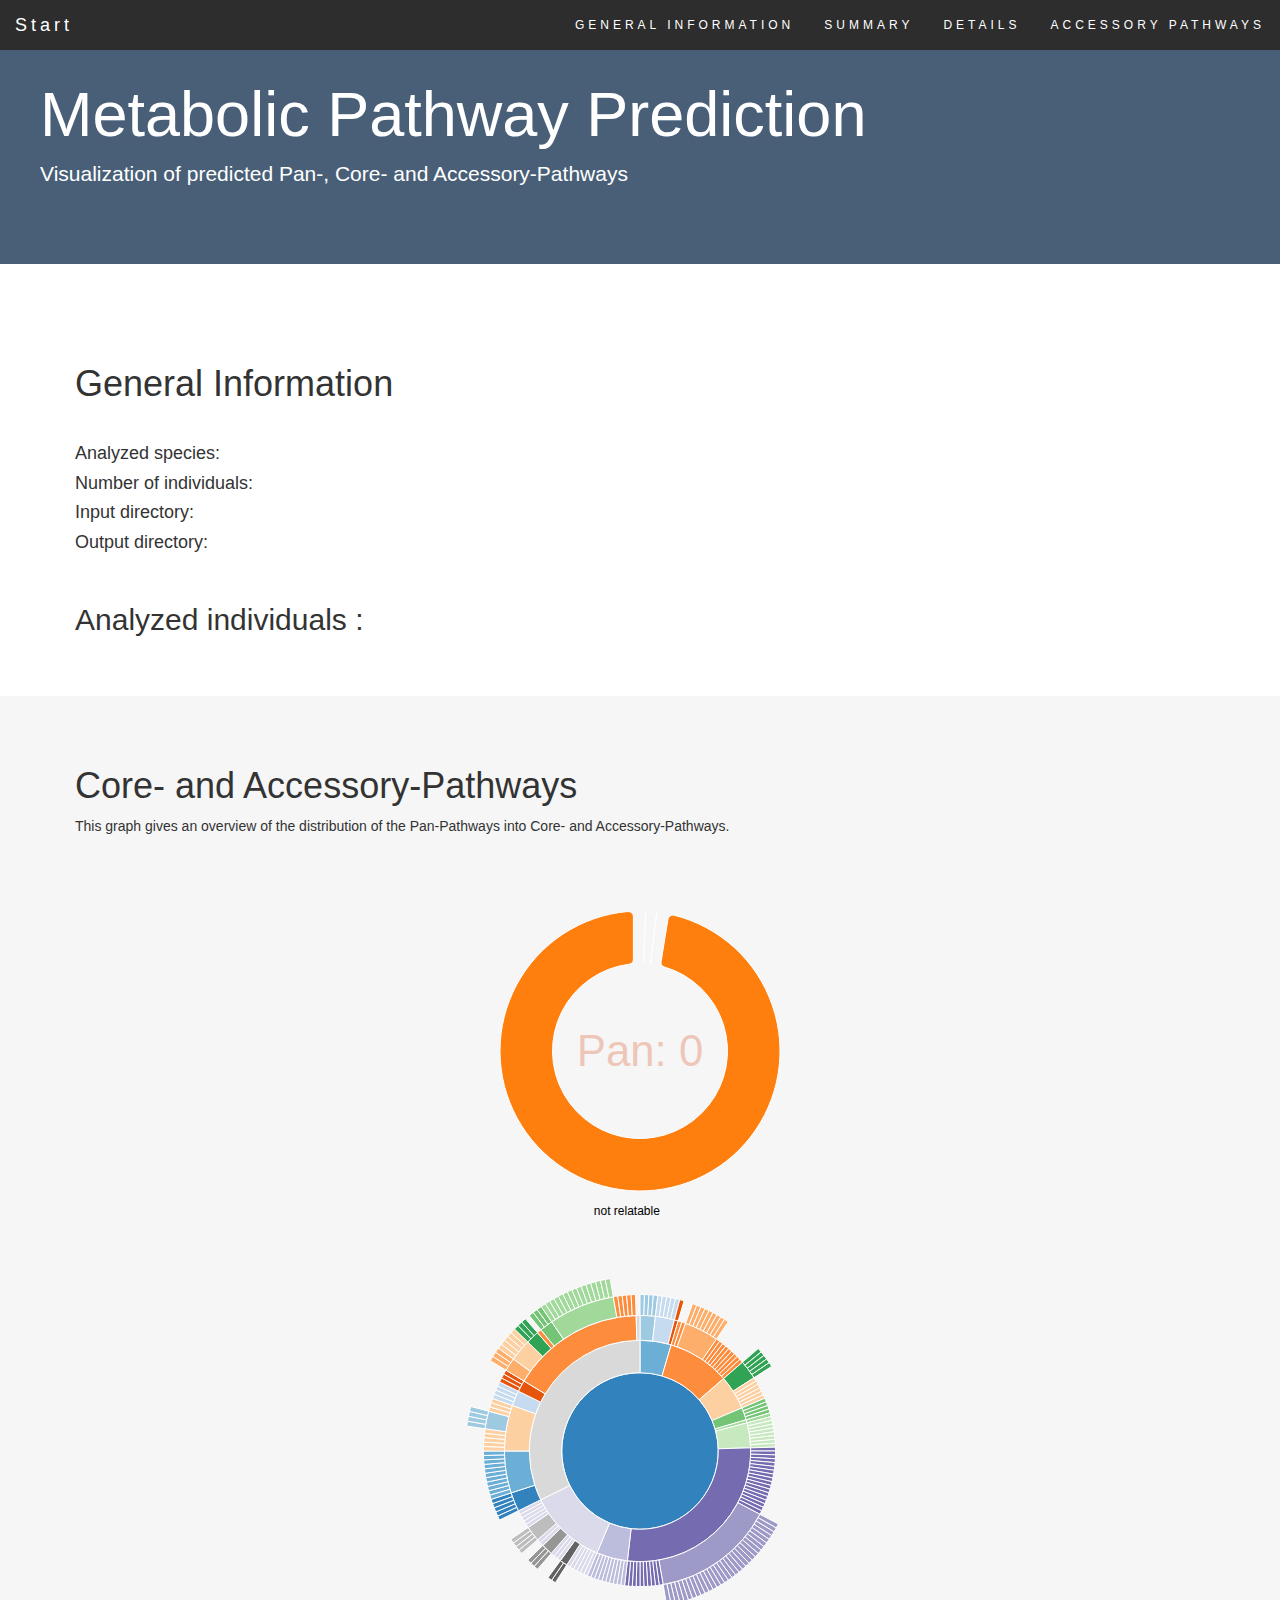
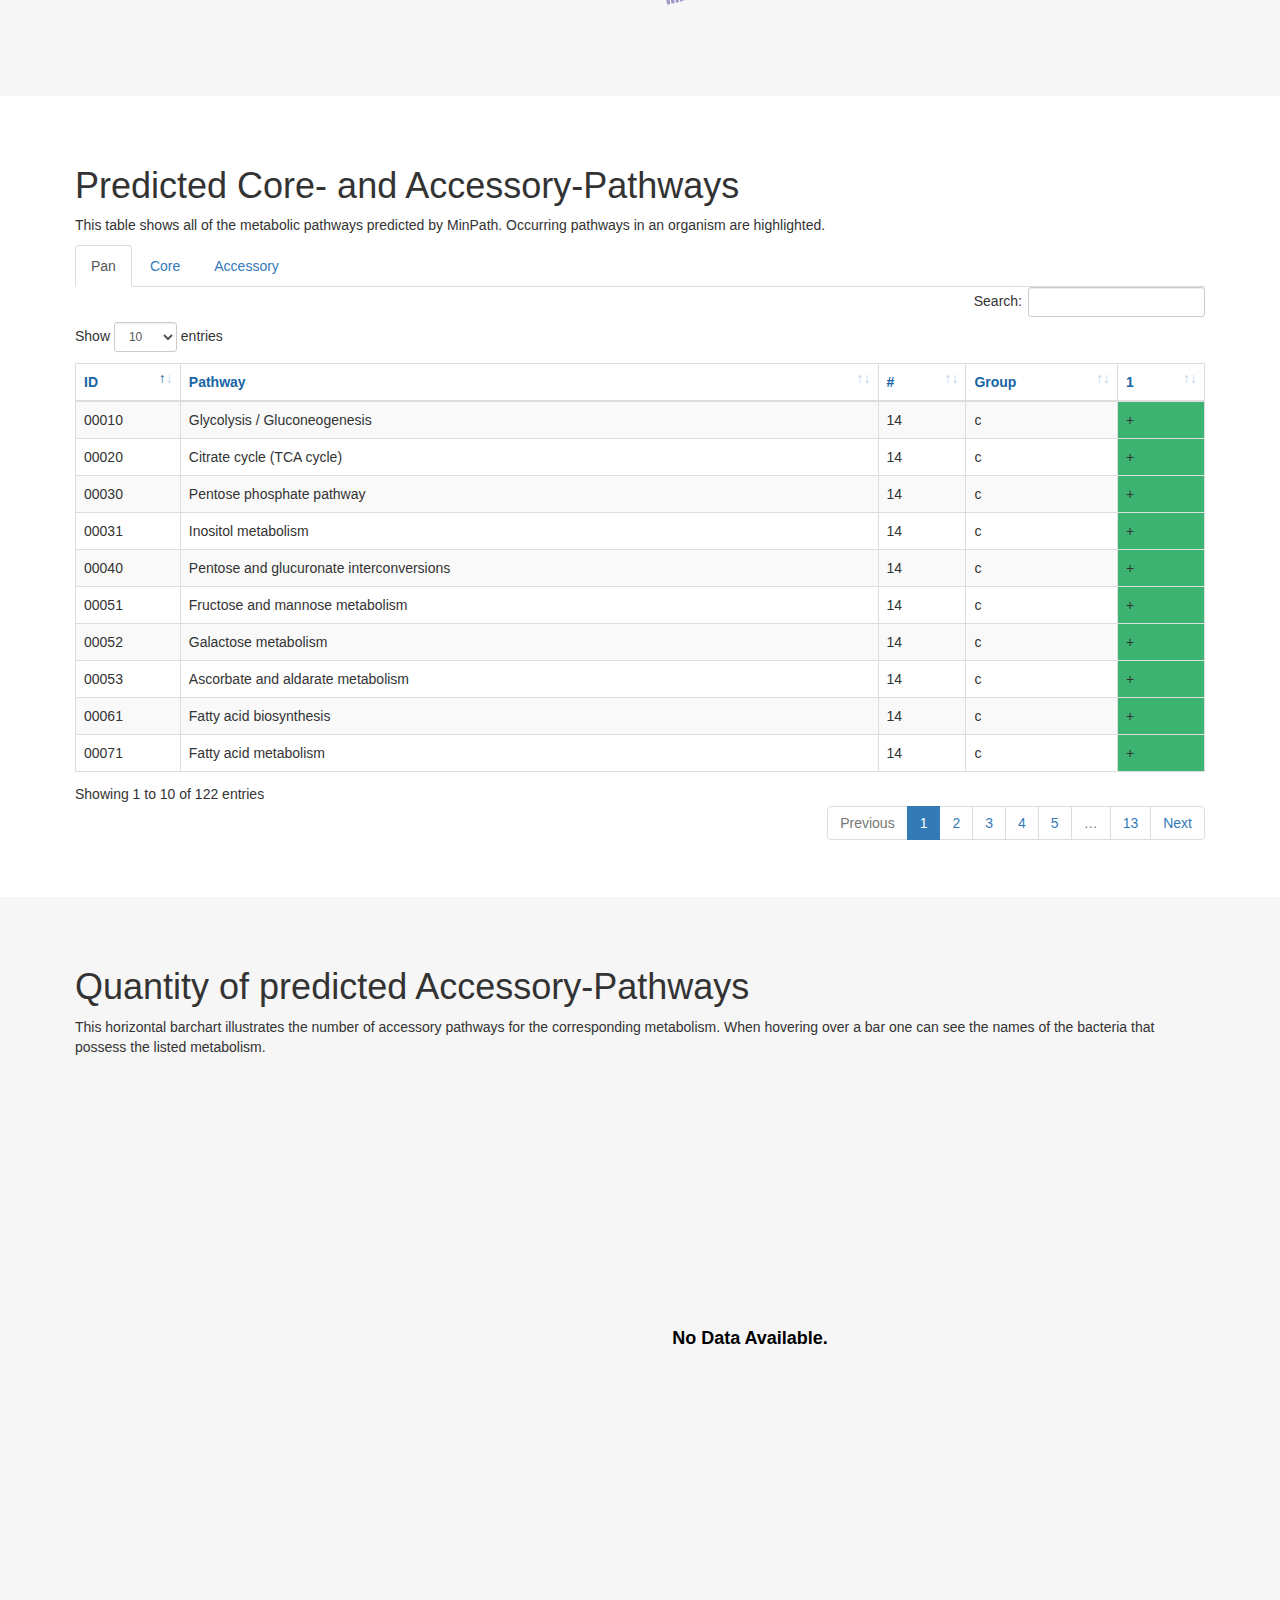
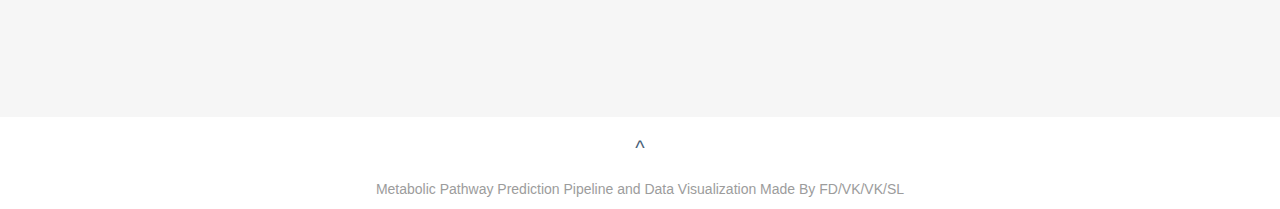
==== commit 8dbb9775: "show bacteria in tooltips" ====
--- a/index.html
+++ b/index.html
@@ -185,9 +185,8 @@
     <div class="data">
         <div class="row">
             <div class="col-sm-12">
-                <h1> Frequency of predicted Accessory-Pathways </h1>
-                <p> This graph shows all predicted Accessory-Pathways and there frequency of occurrence in the analyzed
-                    organisms. </p>
+                <h1> Quantity of predicted Accessory-Pathways </h1>
+                <p> This horizontal barchart illustrates the number of accessory pathways for the corresponding metabolism. When hovering over a bar one can see the names of the bacteria that possess the listed metabolism. </p>
                 <div id="horizontalBarChart">
                     <svg></svg>
                 </div>
--- a/styles/styles.css
+++ b/styles/styles.css
@@ -13,12 +13,19 @@
 }
 
 #horizontalBarChart svg {
-  height: 600px;
+  min-height: 600px;
+  height: auto;
 }
 
 /* Sytle for the table in barChart tooltips */
-.dcount {
+
+.tdcount {
     align: "left";
+}
+
+.dspec {
+  word-break: break-all;
+  word-wrap: break-word;
 }
 
 div.row {
@@ -115,7 +122,3 @@
     margin: 0 auto;
 }
 */
-
-
-
-
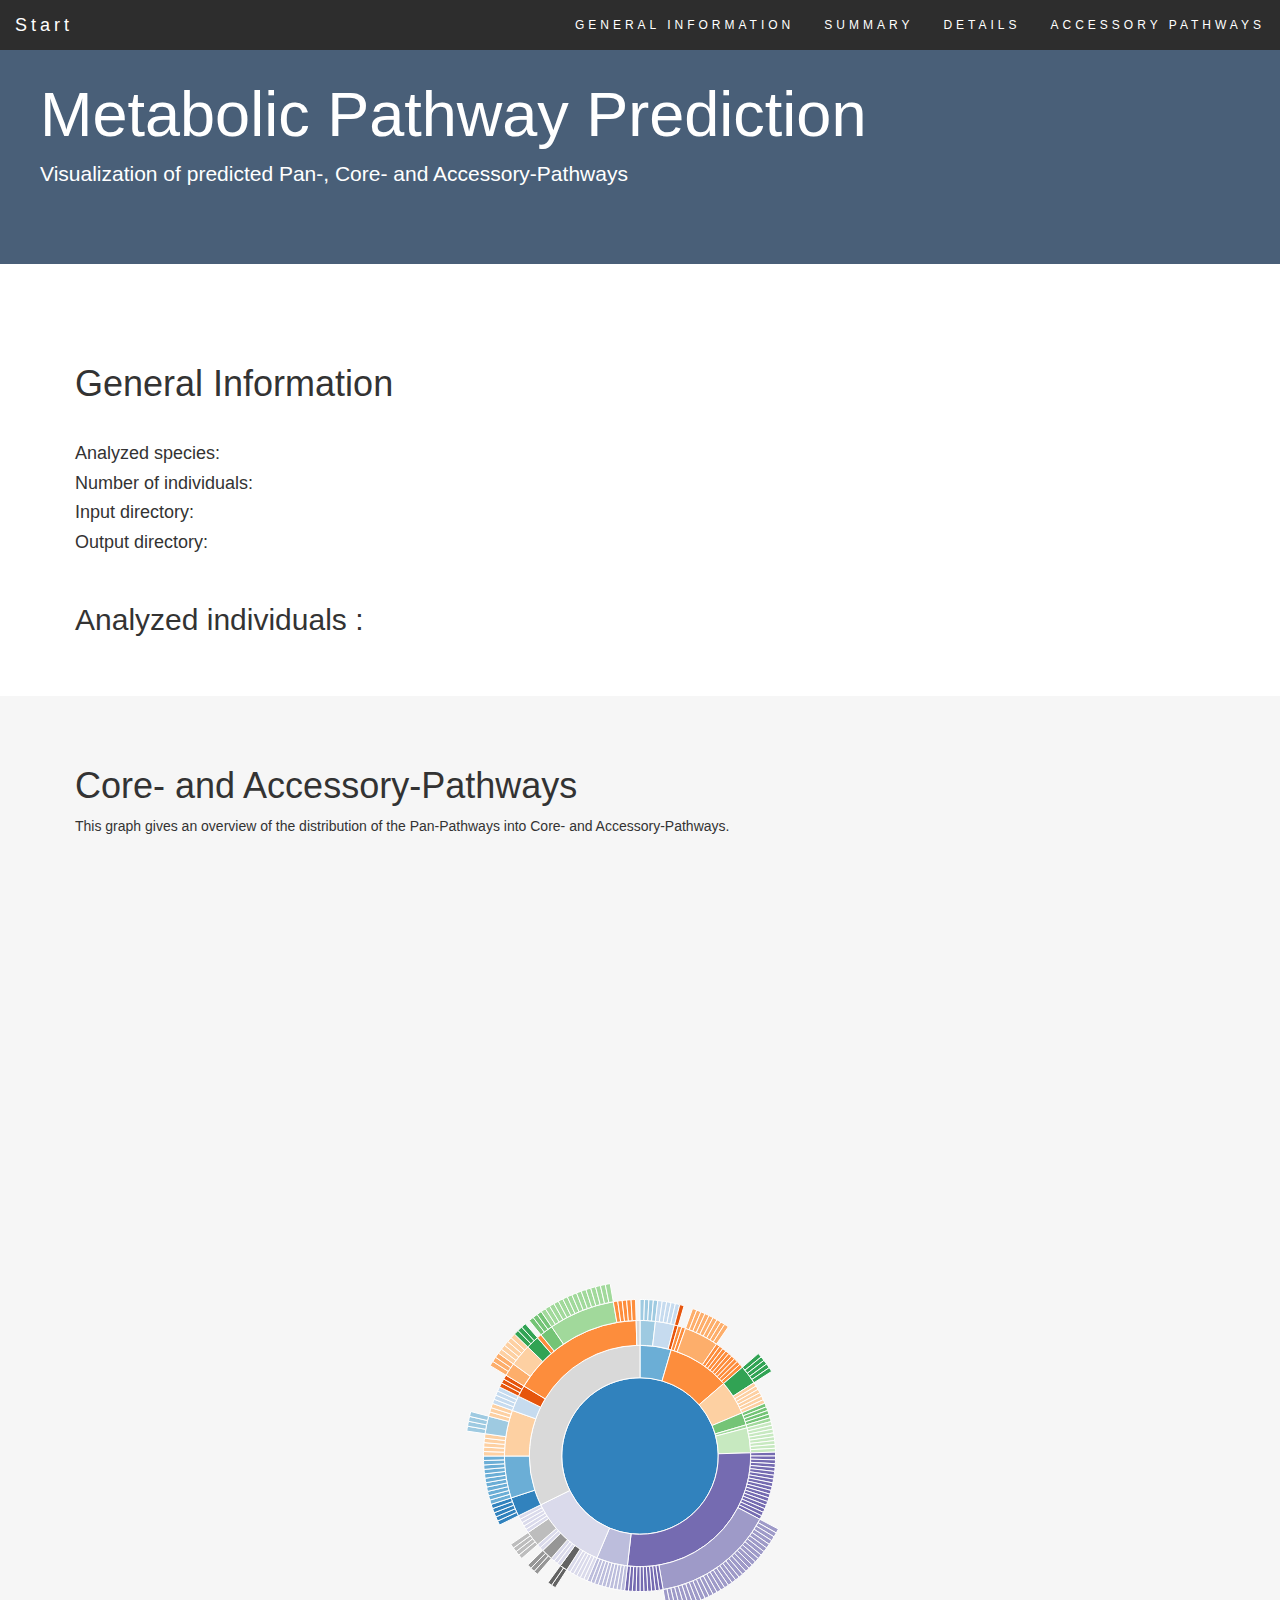
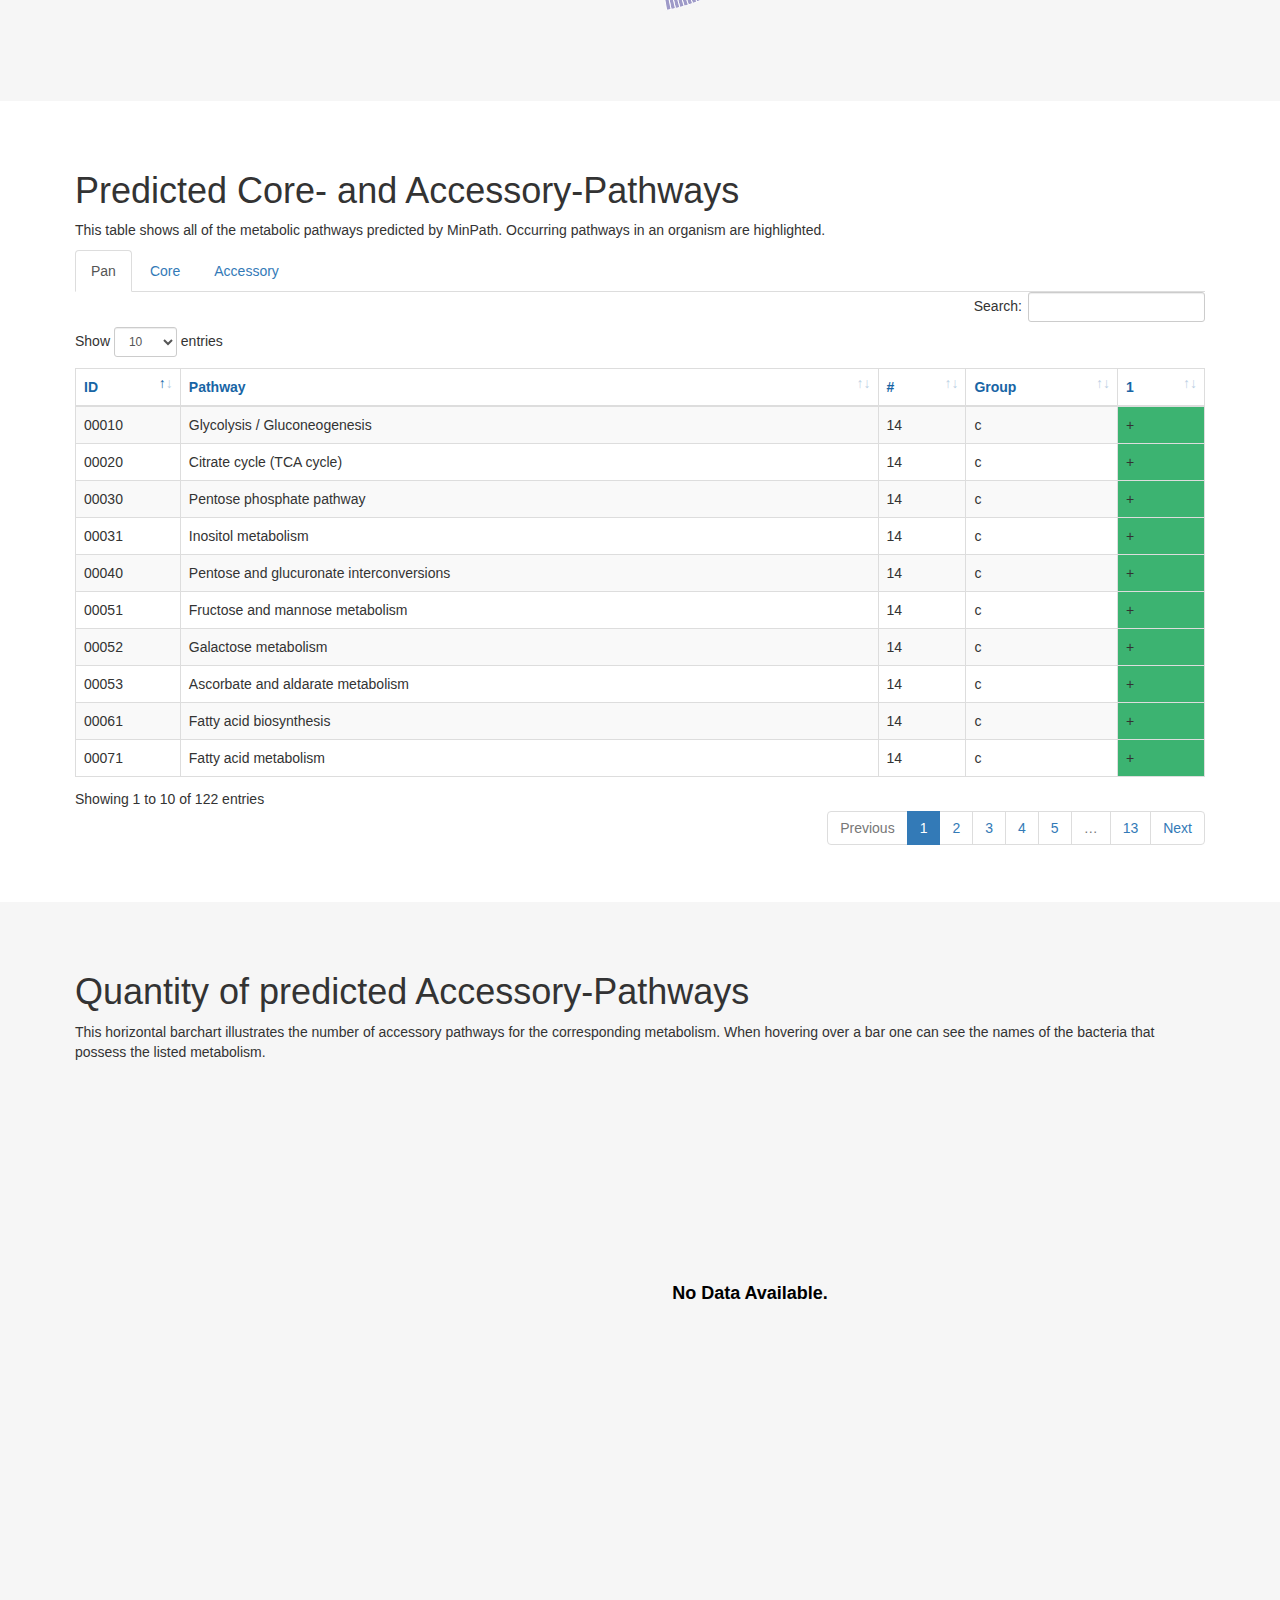
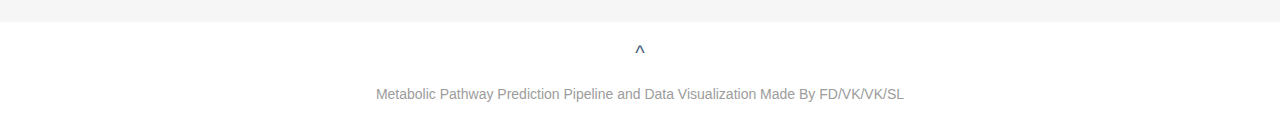
==== commit b9be4499: "ordered tooltips" ====
--- a/index.html
+++ b/index.html
@@ -145,6 +145,7 @@
 </div>
 
 <!-- Container for detail section with table -->
+
 <div id="details" class="container-fluid">
     <div class="data">
         <div class="row">
--- a/styles/styles.css
+++ b/styles/styles.css
@@ -13,19 +13,22 @@
 }
 
 #horizontalBarChart svg {
-  min-height: 600px;
+  min-height: 500px;
   height: auto;
 }
 
-/* Sytle for the table in barChart tooltips */
+/* style for the table in barChart tooltips
+spacer between 2 table columns */
 
-.tdcount {
-    align: "left";
+.spacer {
+  width: 5px;
 }
-
-.dspec {
-  word-break: break-all;
-  word-wrap: break-word;
+.thnumber {
+  align: right;
+}
+.thspec {
+  vertical-align:top;
+  align: right;
 }
 
 div.row {
